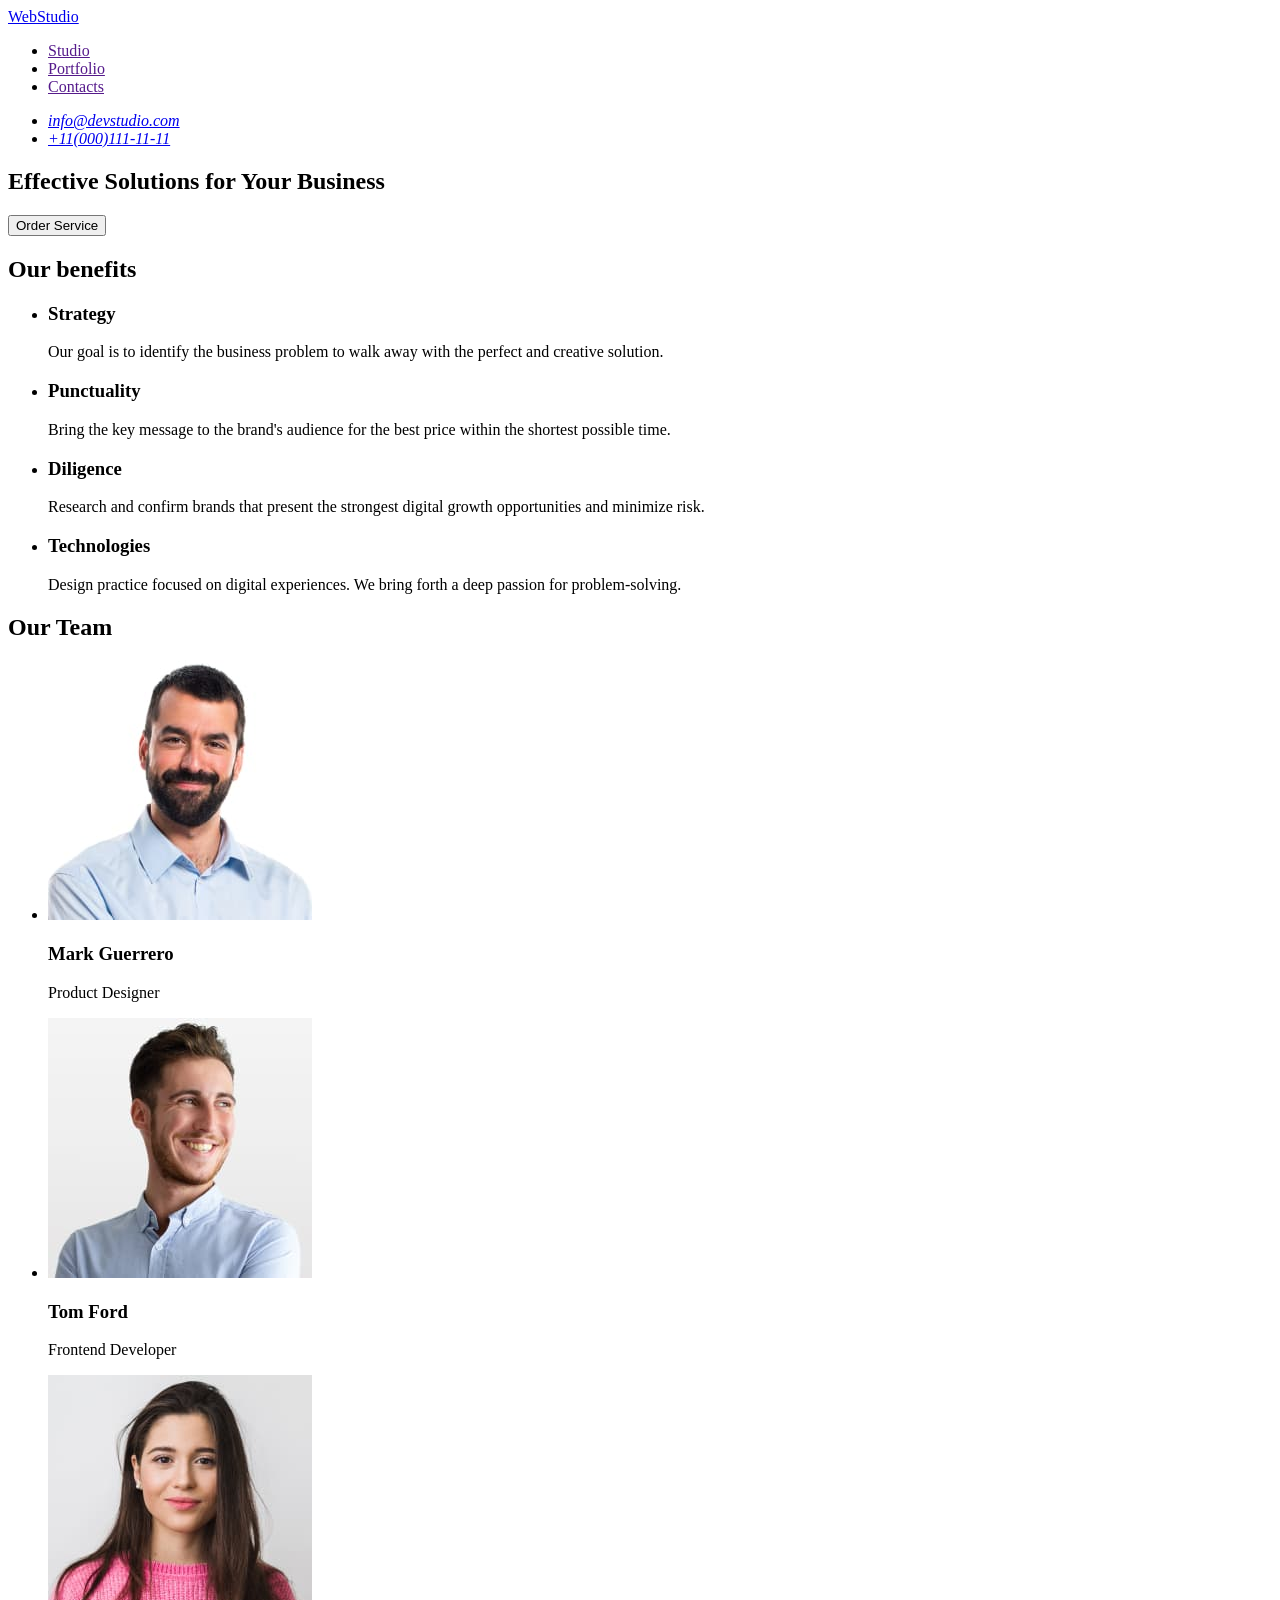
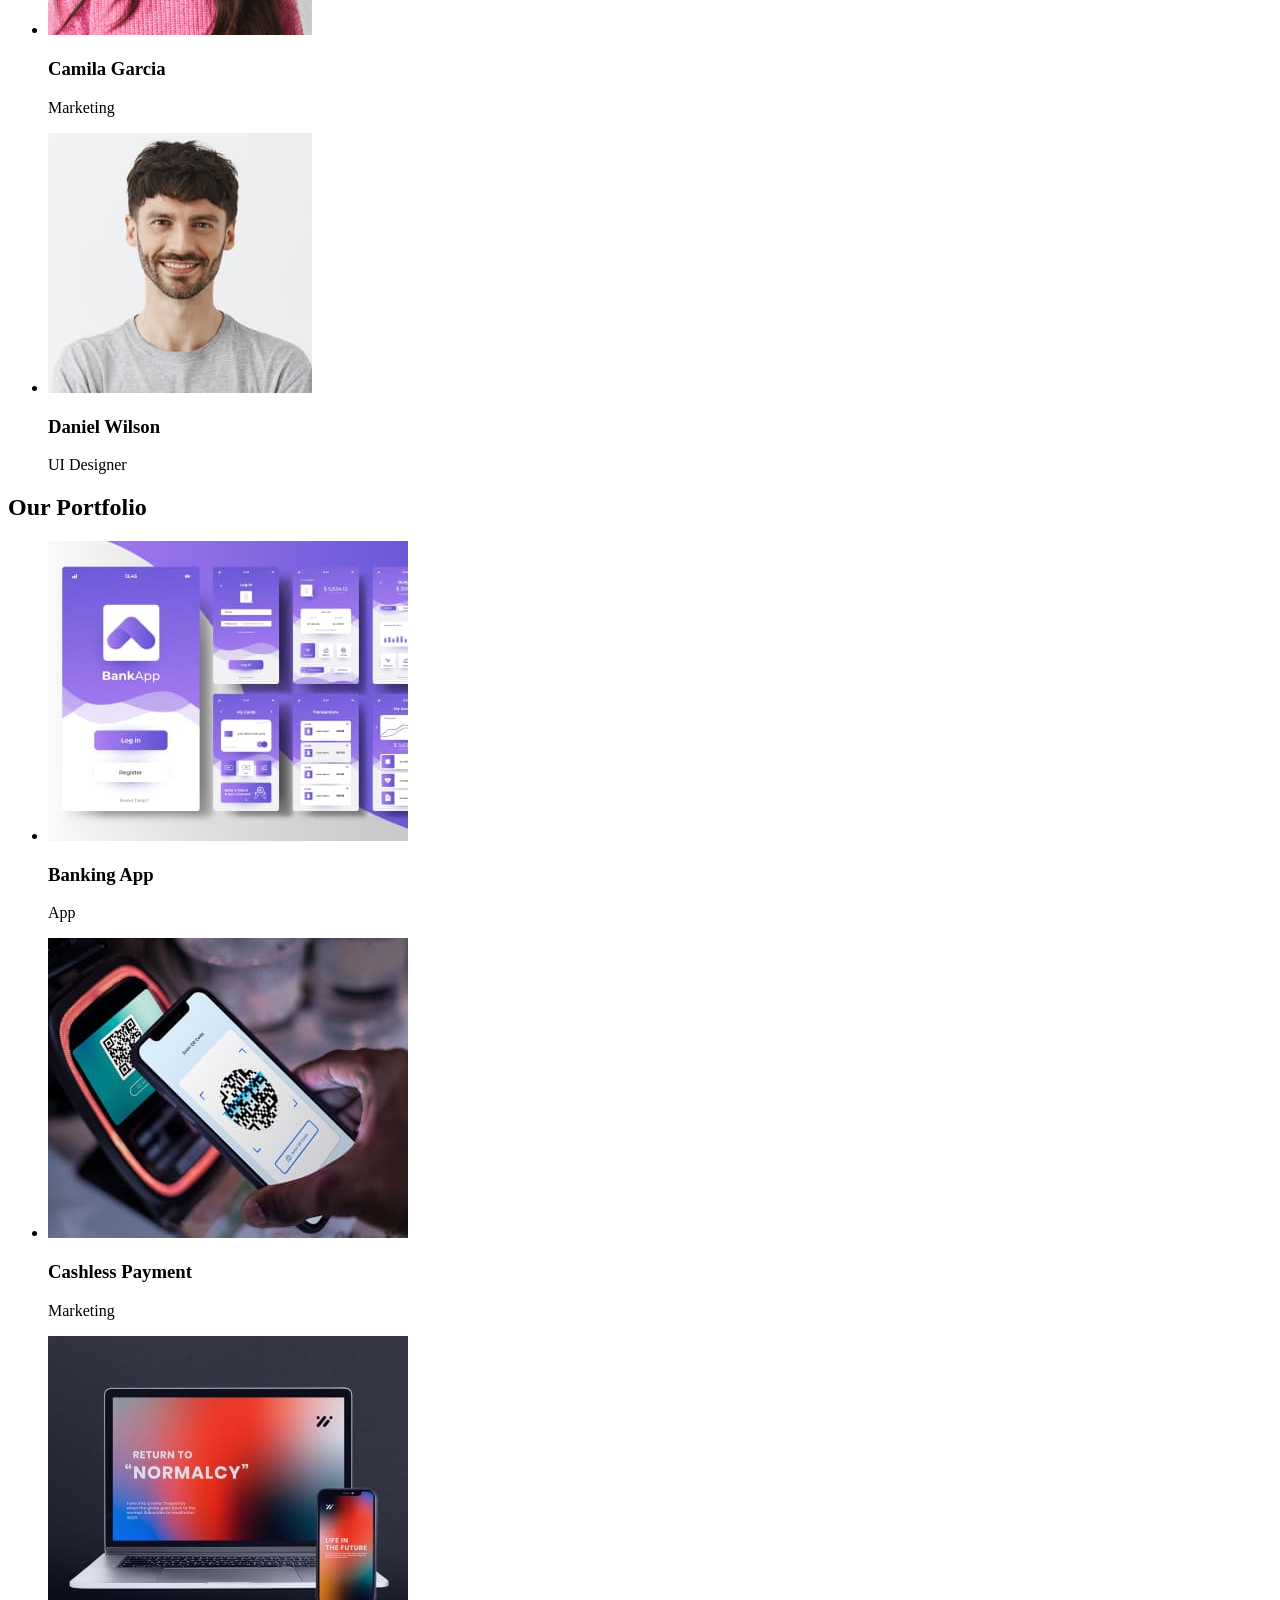
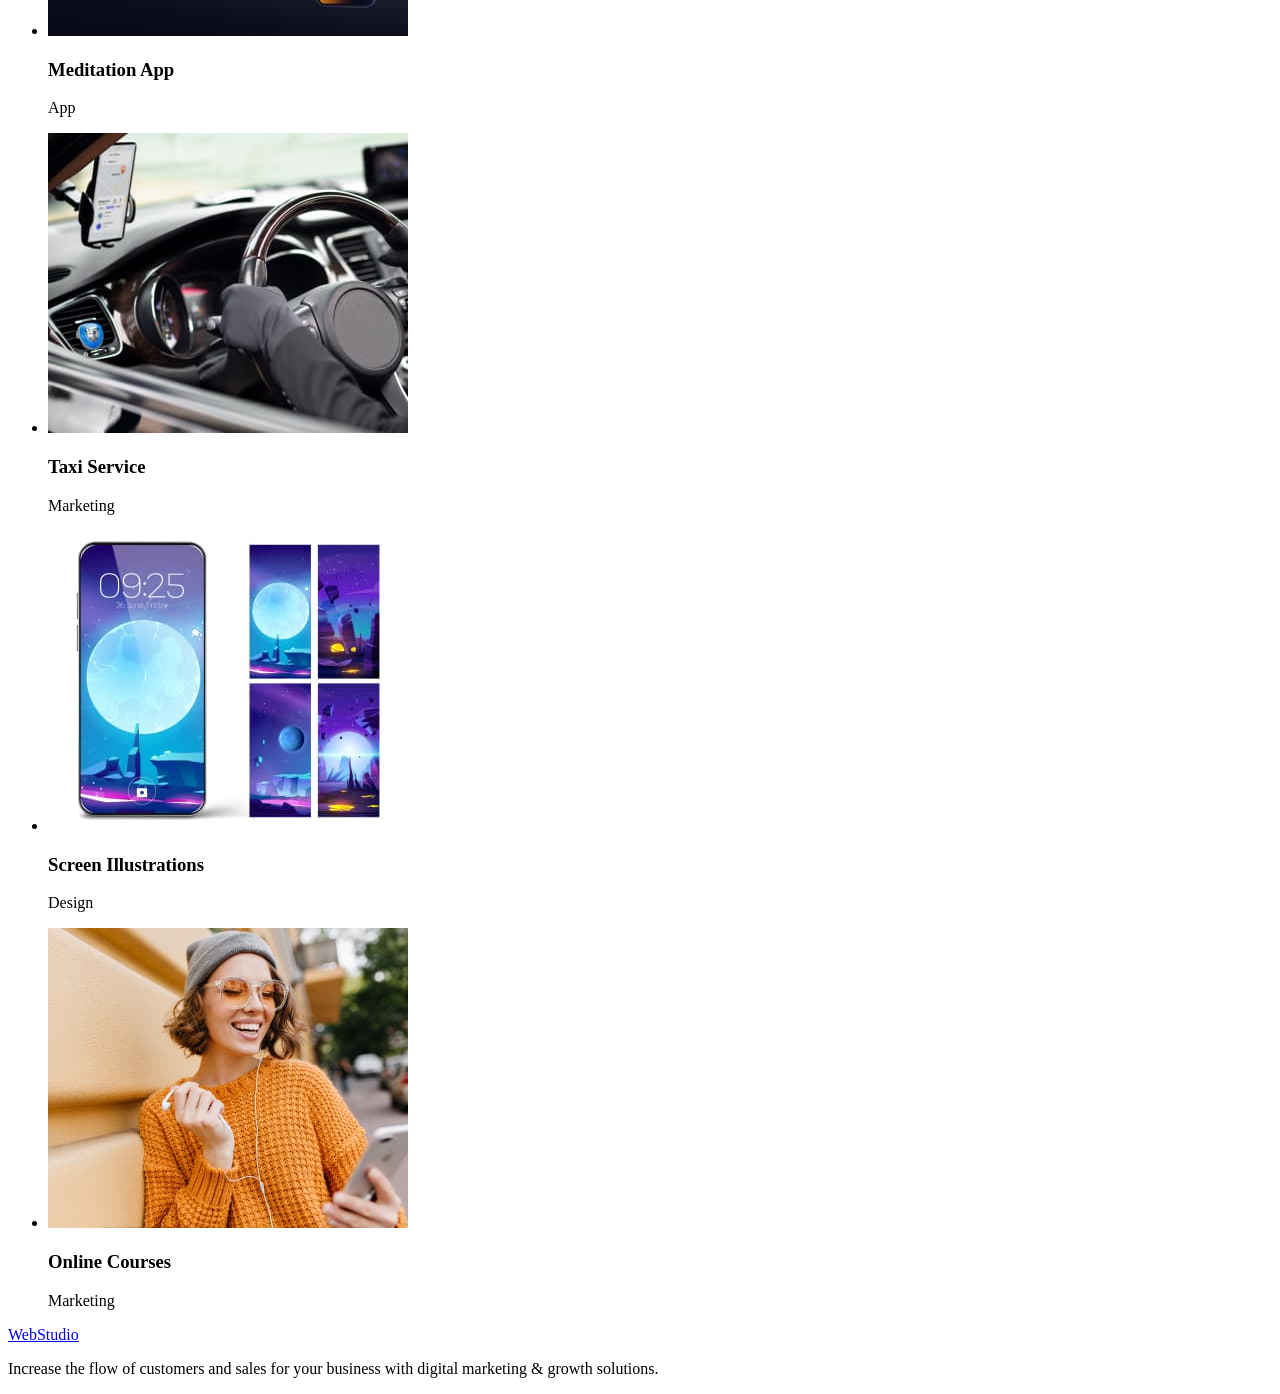
==== index.html @ 1bdb4cd5 "potfolio-hw2" ====
<!DOCTYPE html>
<html lang="en">
<head>
    <meta charset="UTF-8">
    <meta http-equiv="X-UA-Compatible" content="IE=edge">
    <meta name="viewport" content="width=device-width, initial-scale=1.0">
    <title>Web Studio</title>
</head>

<body>
    <header>
       <nav>
        <a href="./index.html">WebStudio</a>
        <ul>
            <li>
                <a href="">Studio</a>
            </li>
            <li>
                <a href="">Portfolio</a>
            </li>
            <li>
                <a href="">Contacts</a>
            </li>
        </ul>
       </nav>
       <address>
       <ul>
        <li>
           <a href="mailto:info@devstudio.com">info@devstudio.com</a> 
        </li>
        <li>
            <a href="tel:+110001111111">+11(000)111-11-11</a>
        </li>
       </ul>
       </address>
    </header>
    <main>
        <!--================hero section============== -->
        <section>
           <h1>Effective Solutions for Your Business</h1>
           <button type="button">Order Service</button>
        </section>
        <!-- ================benefits================= -->
        <section>
            <h2>Our benefits</h2>
            <ul>
                <li>
                    <h3>Strategy</h3>
                    <p>Our goal is to identify the business problem to walk away with the perfect and creative solution.</p>
                </li>
                <li>
                    <h3>Punctuality</h3>
                    <p>Bring the key message to the brand's audience for the best price within the shortest possible time.</p>
                </li>
                <li>
                    <h3>Diligence</h3>
                    <p>Research and confirm brands that present the strongest digital growth opportunities and minimize risk.</p>
                </li>
                <li>
                    <h3>Technologies</h3>
                    <p>Design practice focused on digital experiences. We bring forth a deep passion for problem-solving.</p>
                </li>
            </ul>
        </section>
            <!-- ==============Our team============= -->
        <section>
            <h2>Our Team</h2>
            <ul>
                <li>
                    <img src="./images/our-team/img1.jpg" 
                         alt="Mark Guerrero avatar" 
                         width="264" 
                         height="260">
                    <h3>Mark Guerrero</h3>
                    <p>Product Designer</p>
                </li>
                <li>
                    <img src="./images/our-team/img2.jpg" 
                         alt="Tom Ford avatar" 
                         width="264" 
                         height="260">
                    <h3>Tom Ford</h3>
                    <p>Frontend Developer</p>
                </li>
                <li>
                    <img src="./images/our-team/img3.jpg" 
                         alt="Camila Garcia avatar" 
                         width="264" 
                         height="260">
                    <h3>Camila Garcia</h3>
                    <p>Marketing</p>
                </li>
                <li>
                    <img src="./images/our-team/img4.jpg" 
                         alt="Daniel Wilson avatar" 
                         width="264" 
                         height="260">
                    <h3>Daniel Wilson</h3>
                    <p>UI Designer</p>
                </li>
            </ul>
        </section>
        <!-- =============Portfolio=============== -->
        <section>
            <h2>Our Portfolio</h2>
            <ul>
                <li>
                    <img src="./images/portfolio/img1.1.jpg" alt="">
                    <h3>Banking App</h3>
                    <p>App</p>
                </li>
                <li>
                    <img src="./images/portfolio/img1.2.jpg" alt="">
                    <h3>Cashless Payment</h3>
                    <p>Marketing</p>
                </li>
                <li>
                    <img src="./images/portfolio/img1.3.jpg" alt="">
                    <h3>Meditation App</h3>
                    <p>App</p>
                </li>
                <li>
                    <img src="./images/portfolio/img1.4.jpg" alt="">
                    <h3>Taxi Service</h3>
                    <p>Marketing</p>
                </li>
                <li>
                    <img src="./images/portfolio/img1.5.jpg" alt="">
                    <h3>Screen Illustrations</h3>
                    <p>Design</p>
                </li>
                <li>
                    <img src="./images/portfolio/img1.6.jpg" alt="">
                    <h3>Online Courses</h3>
                    <p>Marketing</p>
                </li>
            </ul>
        </section>
    </main>
    <footer>
        <a href="./index.html">WebStudio</a>
        <p>Increase the flow of customers and sales for your business with digital marketing & growth solutions.</p>
    </footer>
</body>
</html>
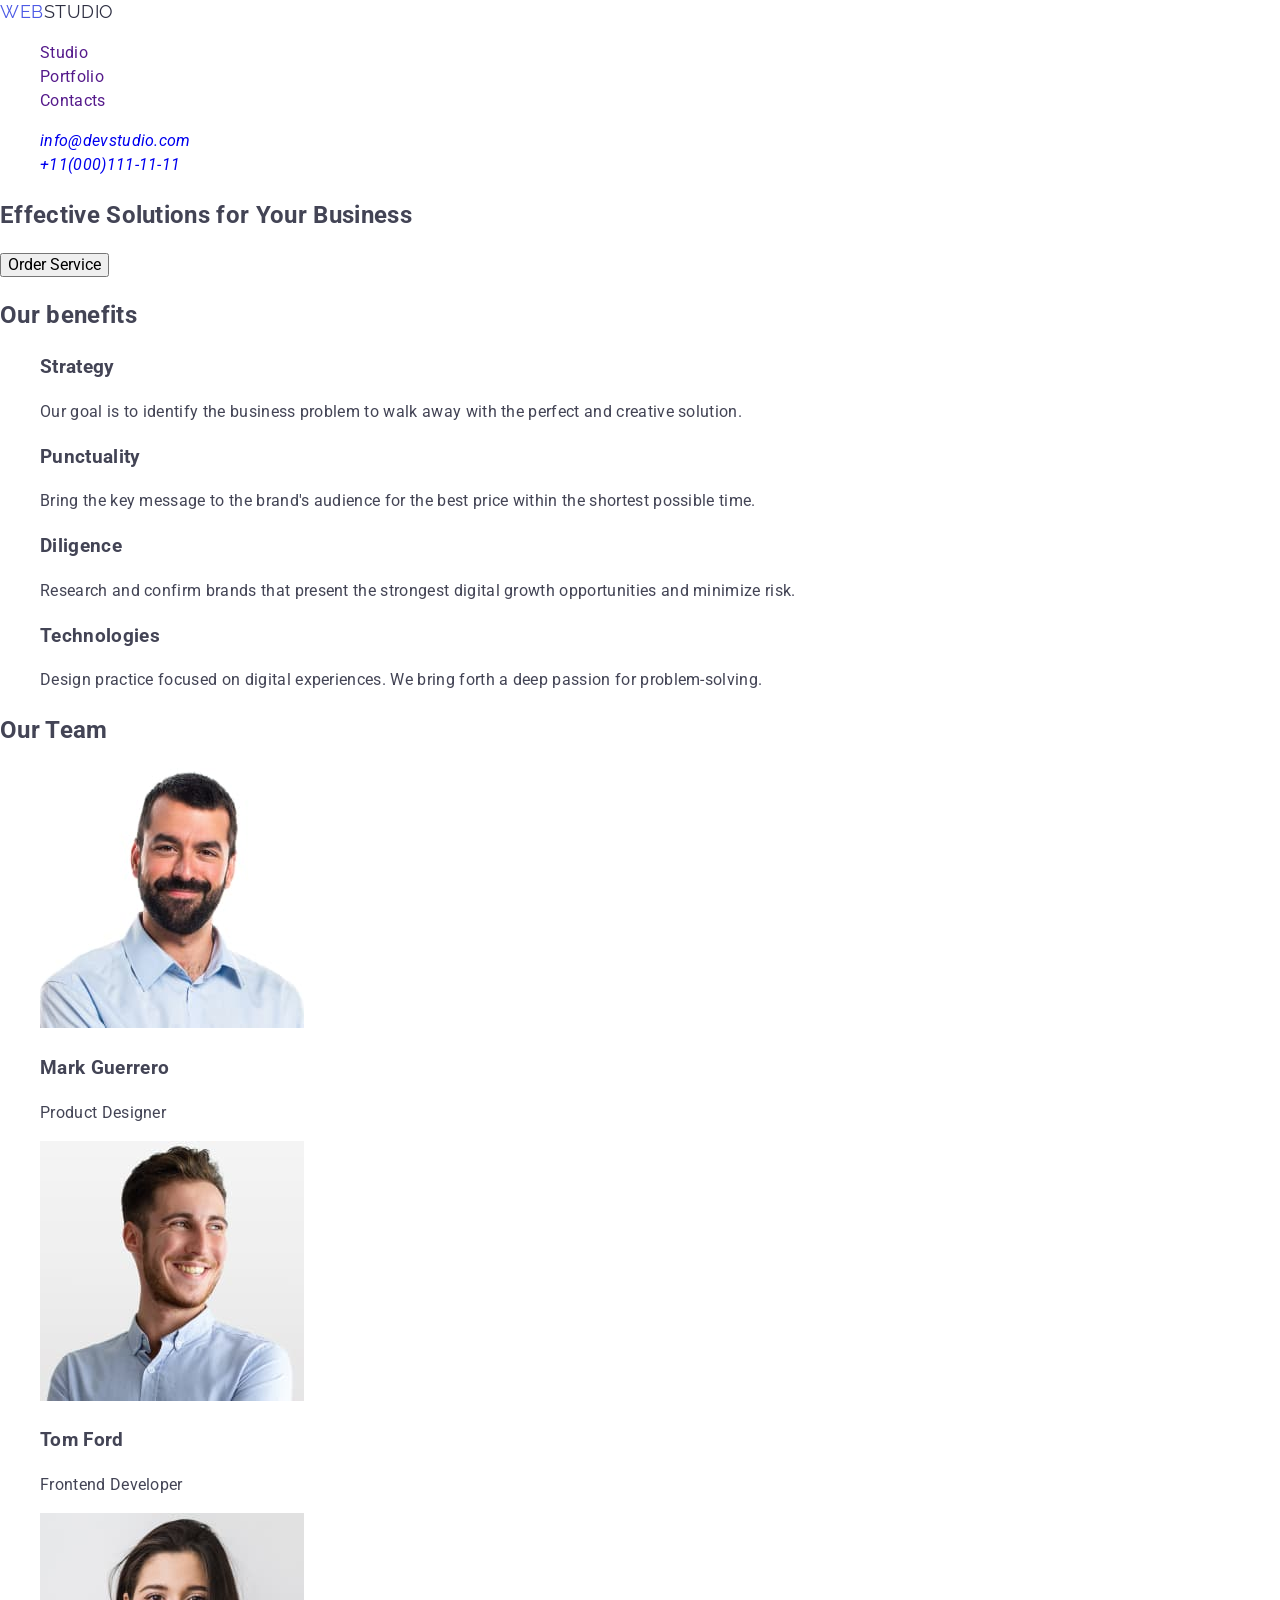
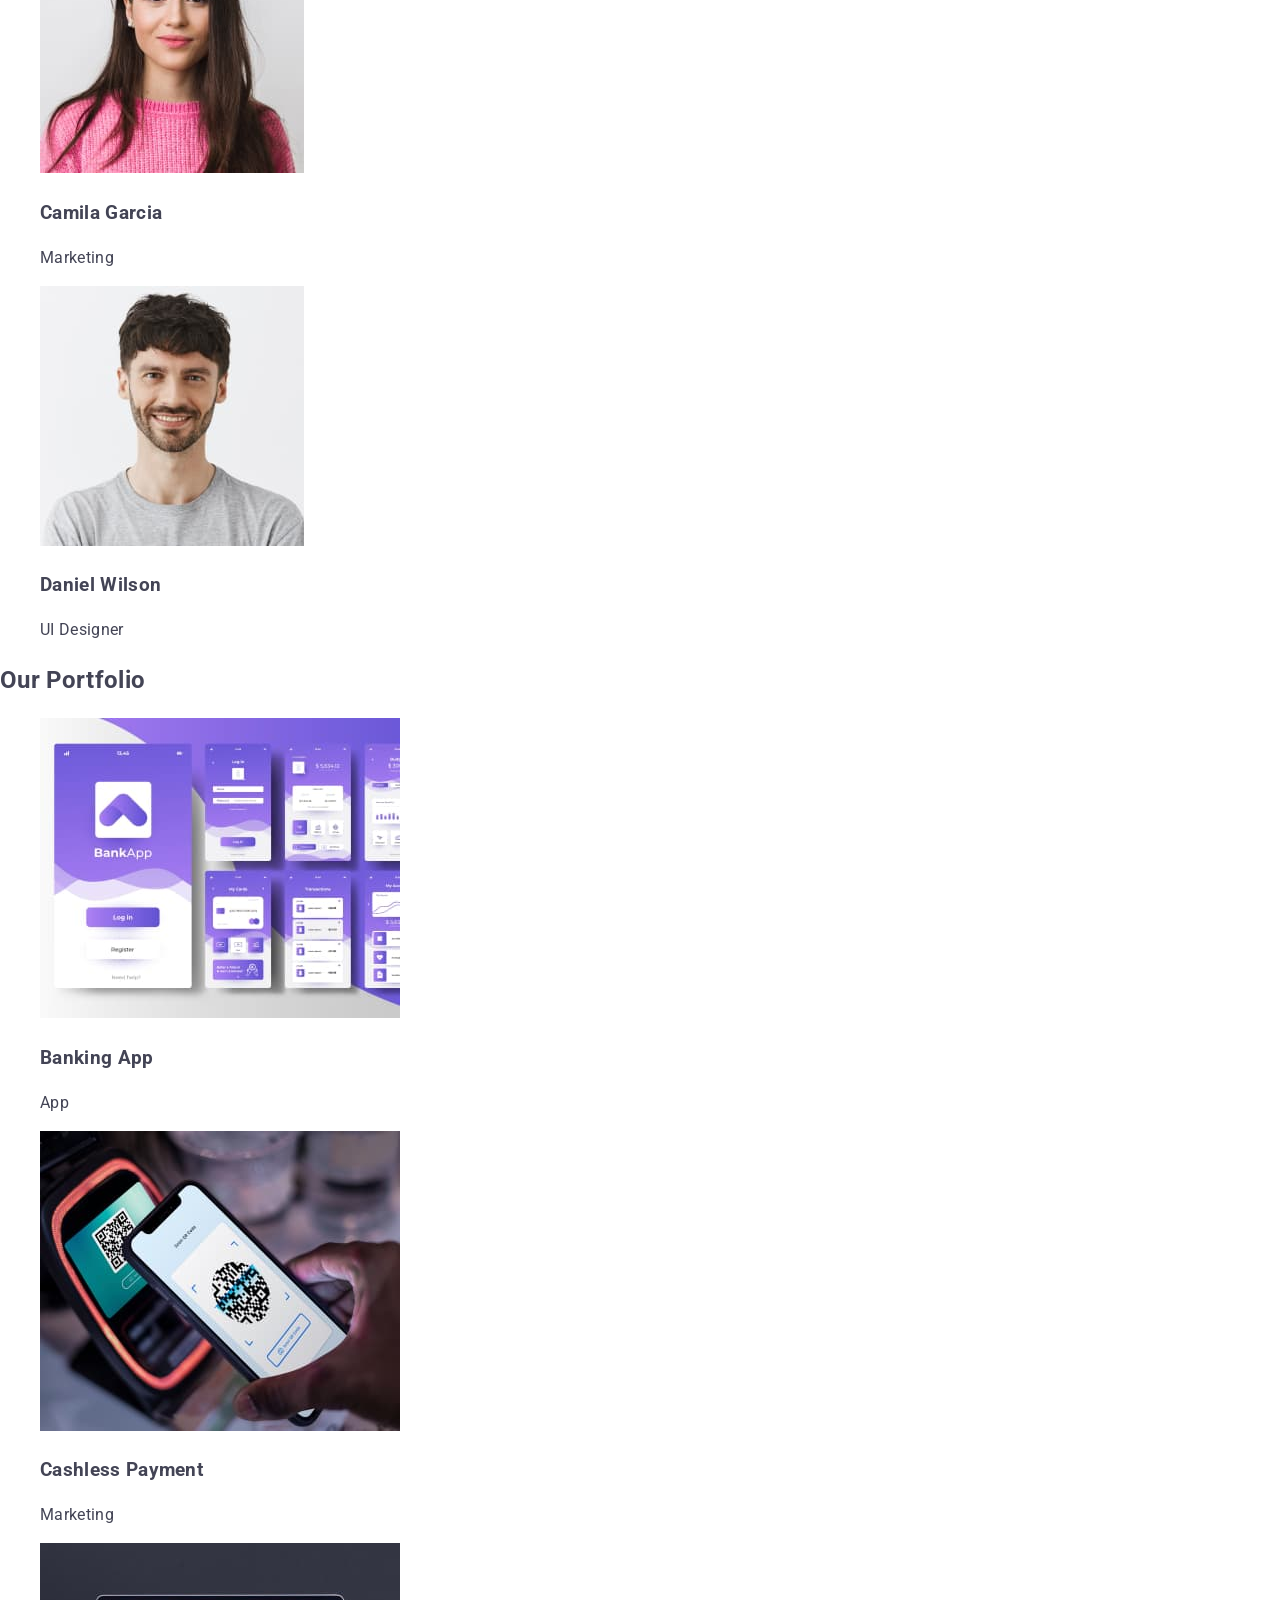
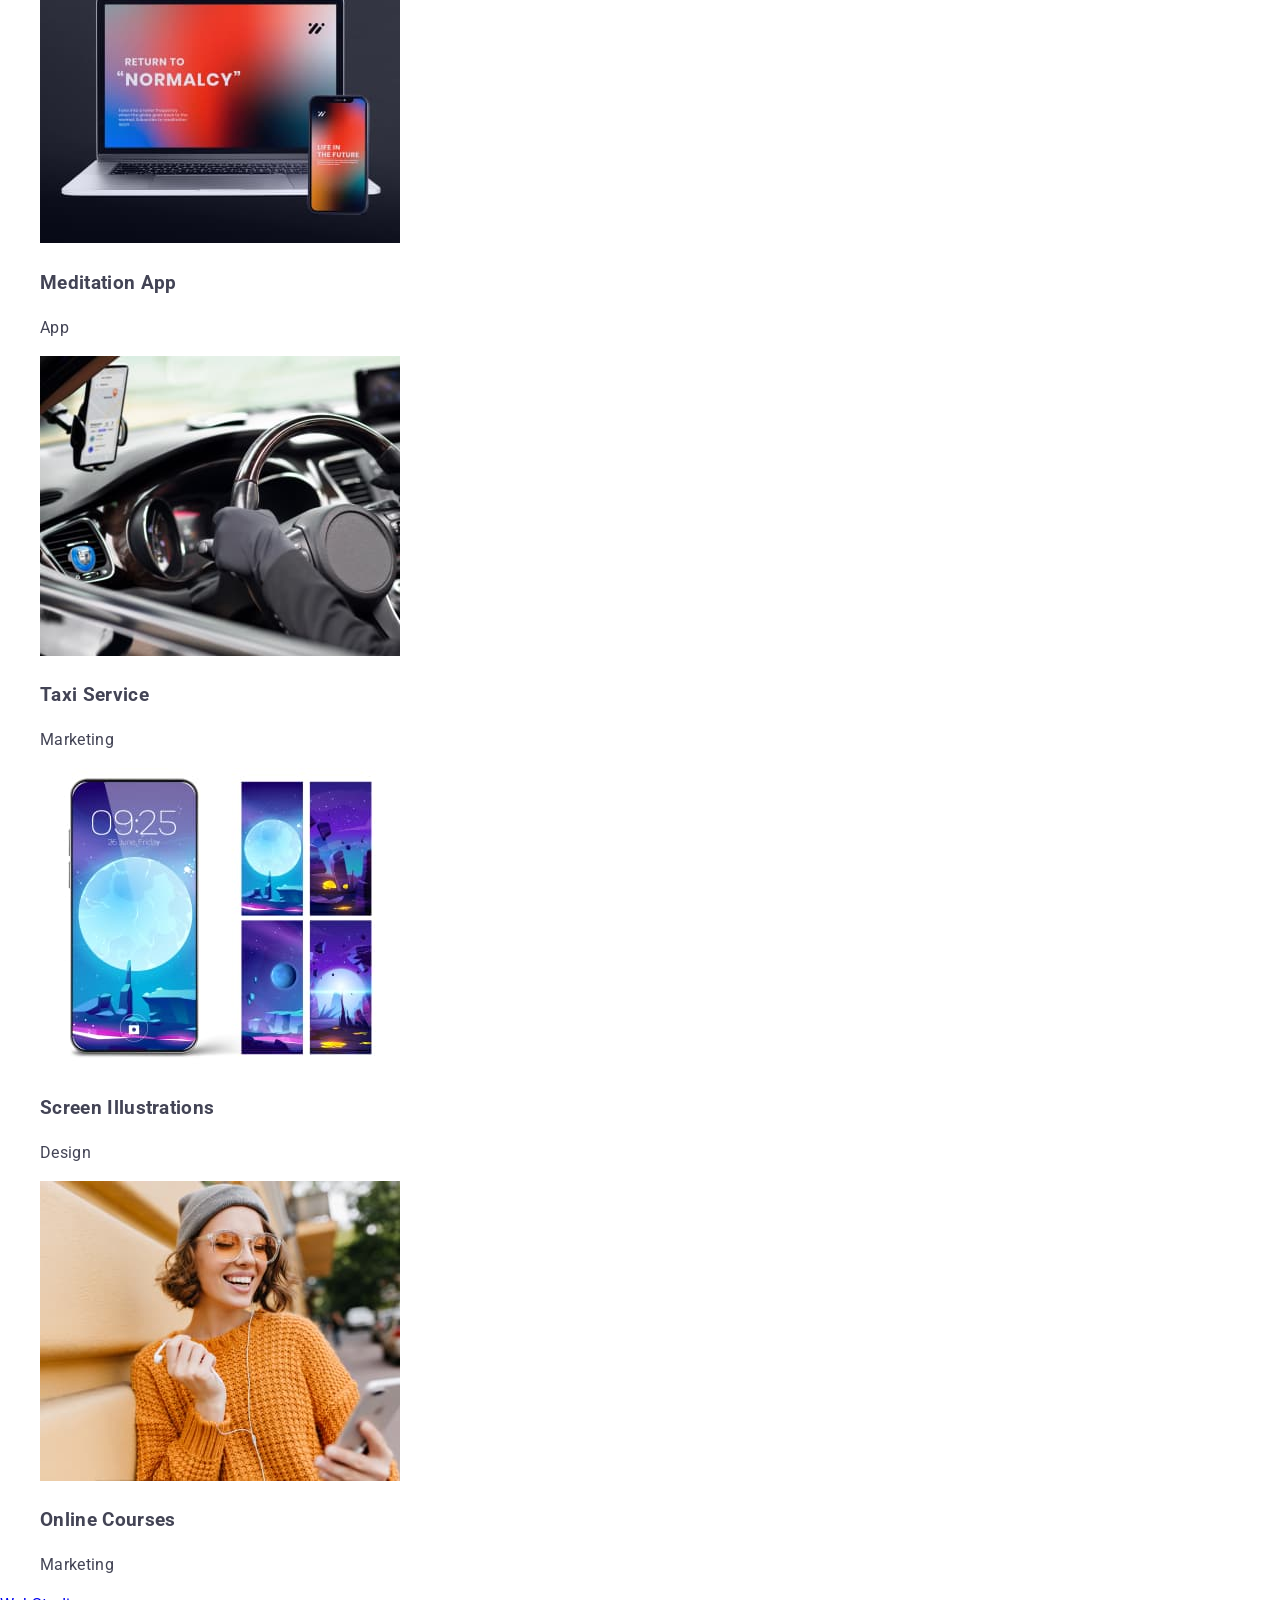
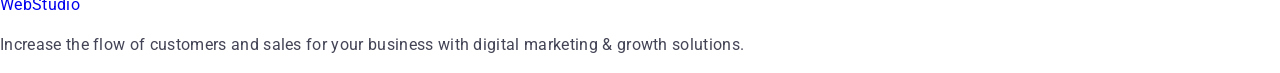
==== commit d2bfad77: "hw2" ====
--- a/index.html
+++ b/index.html
@@ -5,21 +5,27 @@
     <meta http-equiv="X-UA-Compatible" content="IE=edge">
     <meta name="viewport" content="width=device-width, initial-scale=1.0">
     <title>Web Studio</title>
+    <link rel="preconnect" href="https://fonts.googleapis.com">
+    <link rel="preconnect" href="https://fonts.gstatic.com" crossorigin>
+    <link href="https://fonts.googleapis.com/css2?family=Raleway:wght@700&family=Roboto:wght@400;500;700&display=swap"
+        rel="stylesheet">
+    <link rel="stylesheet" href="https://cdnjs.cloudflare.com/ajax/libs/modern-normalize/2.0.0/modern-normalize.min.css">
+    <link rel="stylesheet" href="./css/styles.css" />
 </head>
 
 <body>
-    <header>
-       <nav>
-        <a href="./index.html">WebStudio</a>
-        <ul>
-            <li>
-                <a href="">Studio</a>
+    <header class="page-header">
+       <nav class="page-nav">
+        <a class="logo" href="./index.html"><span class="accent-logo">WEB</span>STUDIO</a>
+        <ul class="menu">
+            <li class="menu-item">
+                <a class="menu-link" href="">Studio</a>
             </li>
-            <li>
-                <a href="">Portfolio</a>
+            <li class="menu-item">
+                <a class="menu-link" href="">Portfolio</a>
             </li>
-            <li>
-                <a href="">Contacts</a>
+            <li class="menu-item">
+                <a class="menu-link" href="">Contacts</a>
             </li>
         </ul>
        </nav>
--- a/css/styles.css
+++ b/css/styles.css
@@ -0,0 +1,45 @@
+/* основний колір тексту #2E2F42 */
+/* другорядний колір #434455 */
+/* білий  #FFFFFF */
+/* білий, текст #E7E9FC  */
+/* акцент #4D5AE5 */
+
+:root {
+    --primary-text-color: #434455;
+    --title-text-color: #2E2F42;
+    --accent-color: #4D5AE5;
+    --white-color: #ffffff;
+    --white-text-color: #E7E9FC;
+    --button-bg-color: #F4F4FD;
+}
+
+body {
+    color: var(--primary-text-color);
+
+    font-family: Roboto, sans-serif;
+    letter-spacing: 0.02em;
+    font-size: 16px;
+    line-height: 1.5;
+    font-weight: 400;
+}
+
+ul { list-style: none;}
+a{ text-decoration: none;}
+button{ cursor: pointer;}
+
+/*logo*/
+.logo {
+    color: var(--title-text-color);
+
+    font-family: Raleway;
+    letter-spacing: 0.03em;
+    font-size: 18px;
+    line-height: 1.33;
+    text-decoration: none;
+}
+
+.accent-logo {
+    color: var(--accent-color);
+    font-family: Raleway;
+}
+
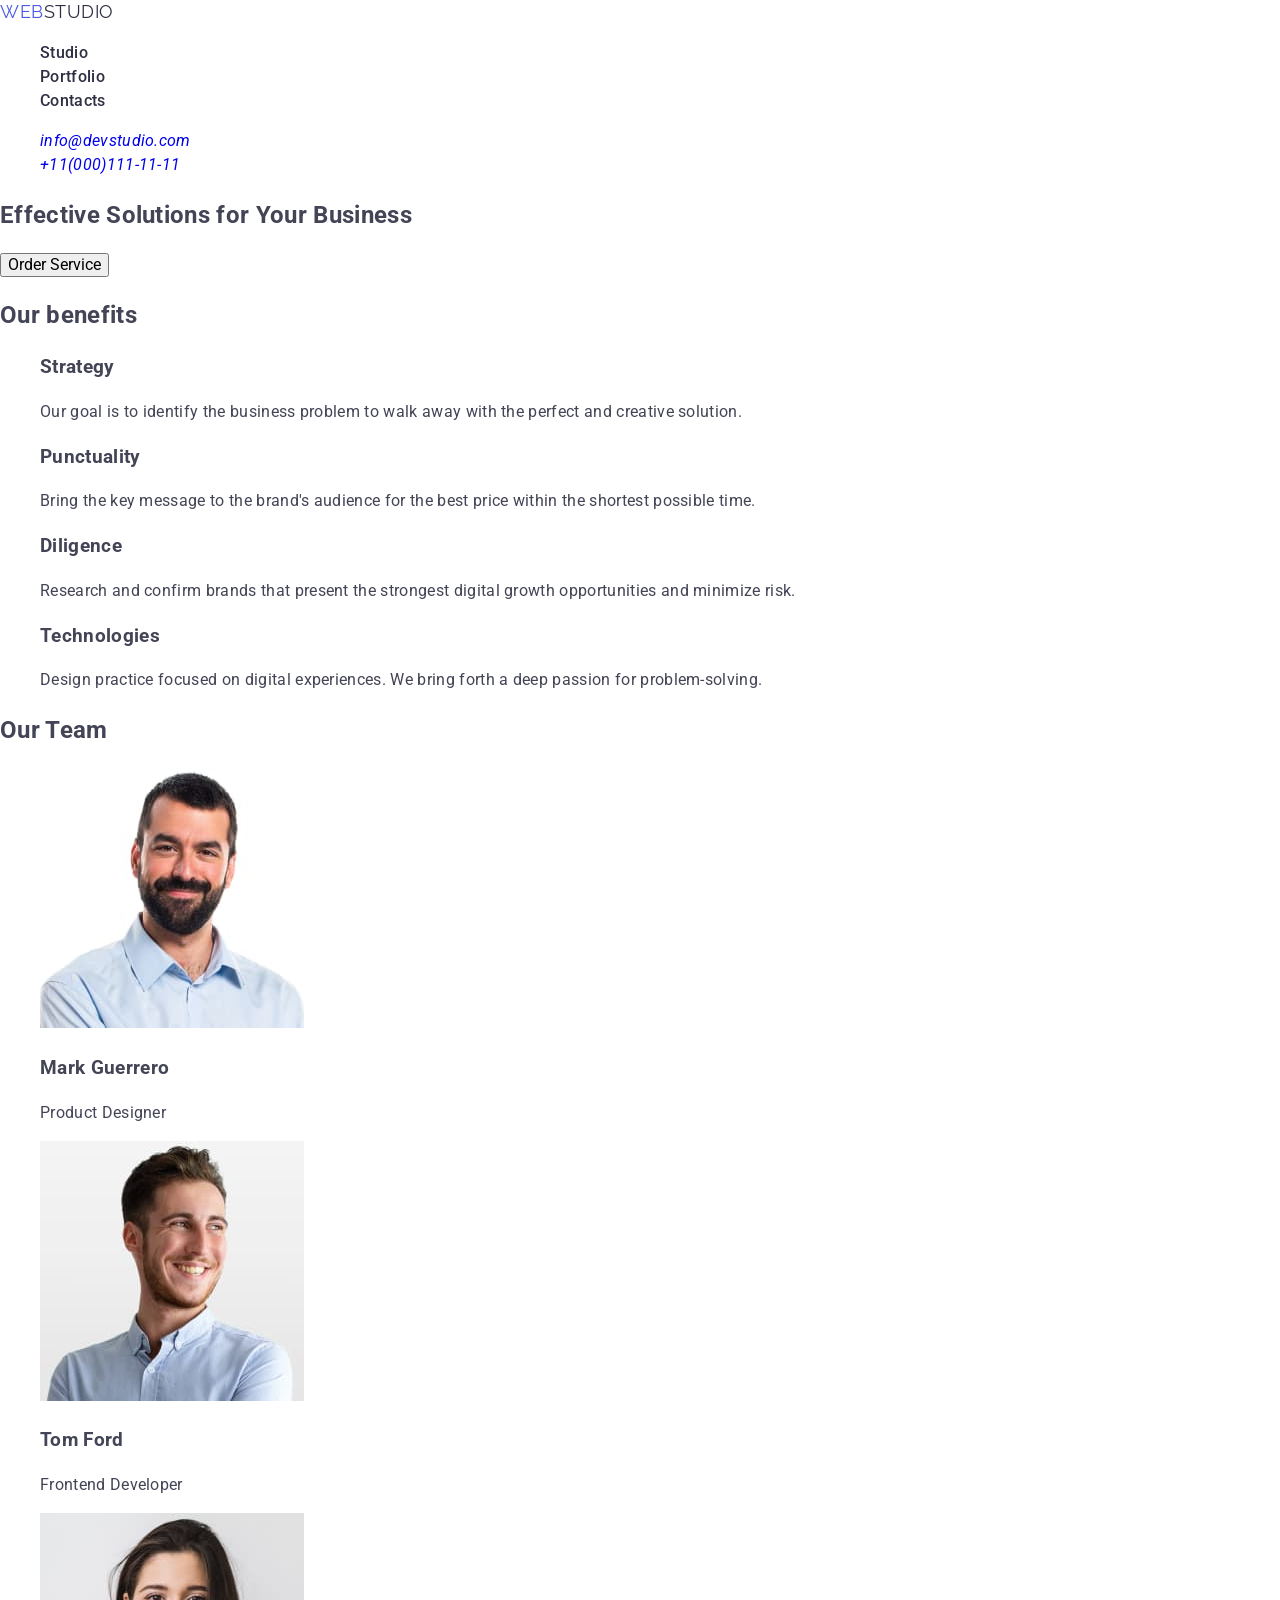
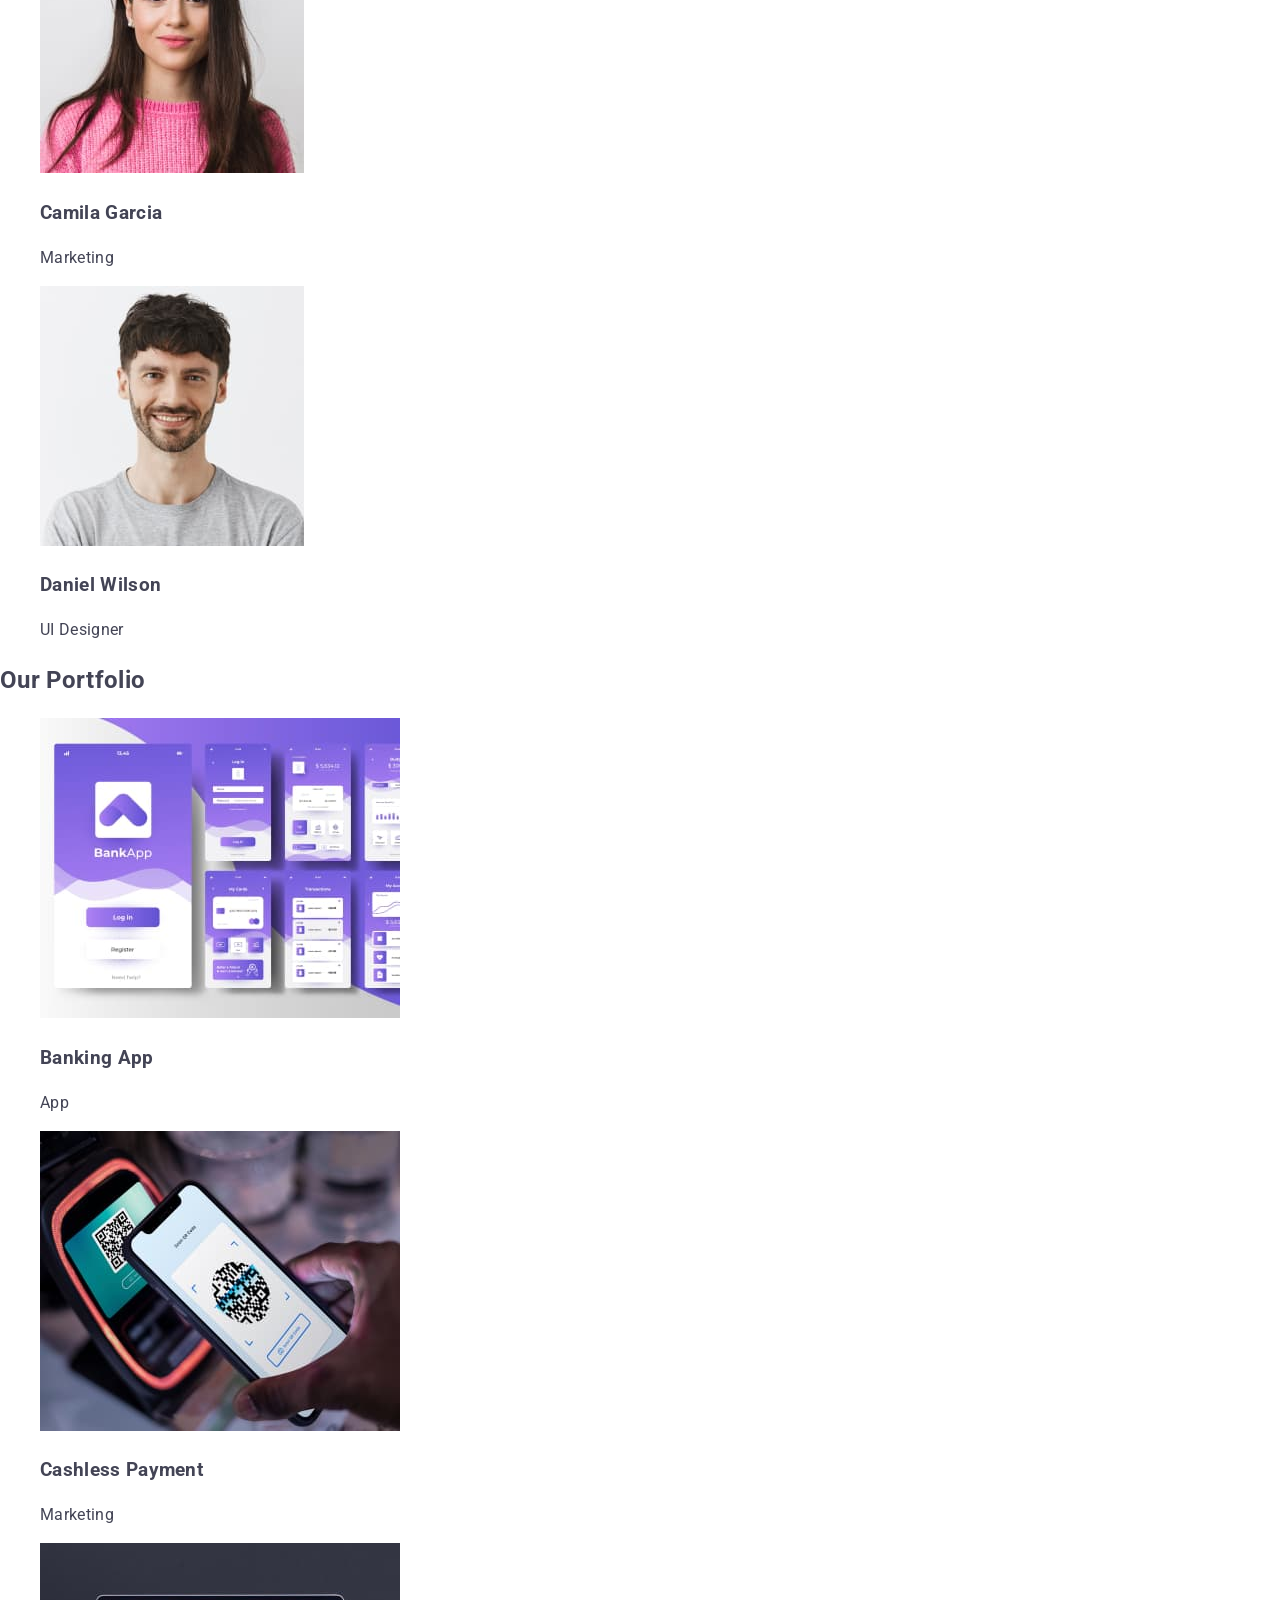
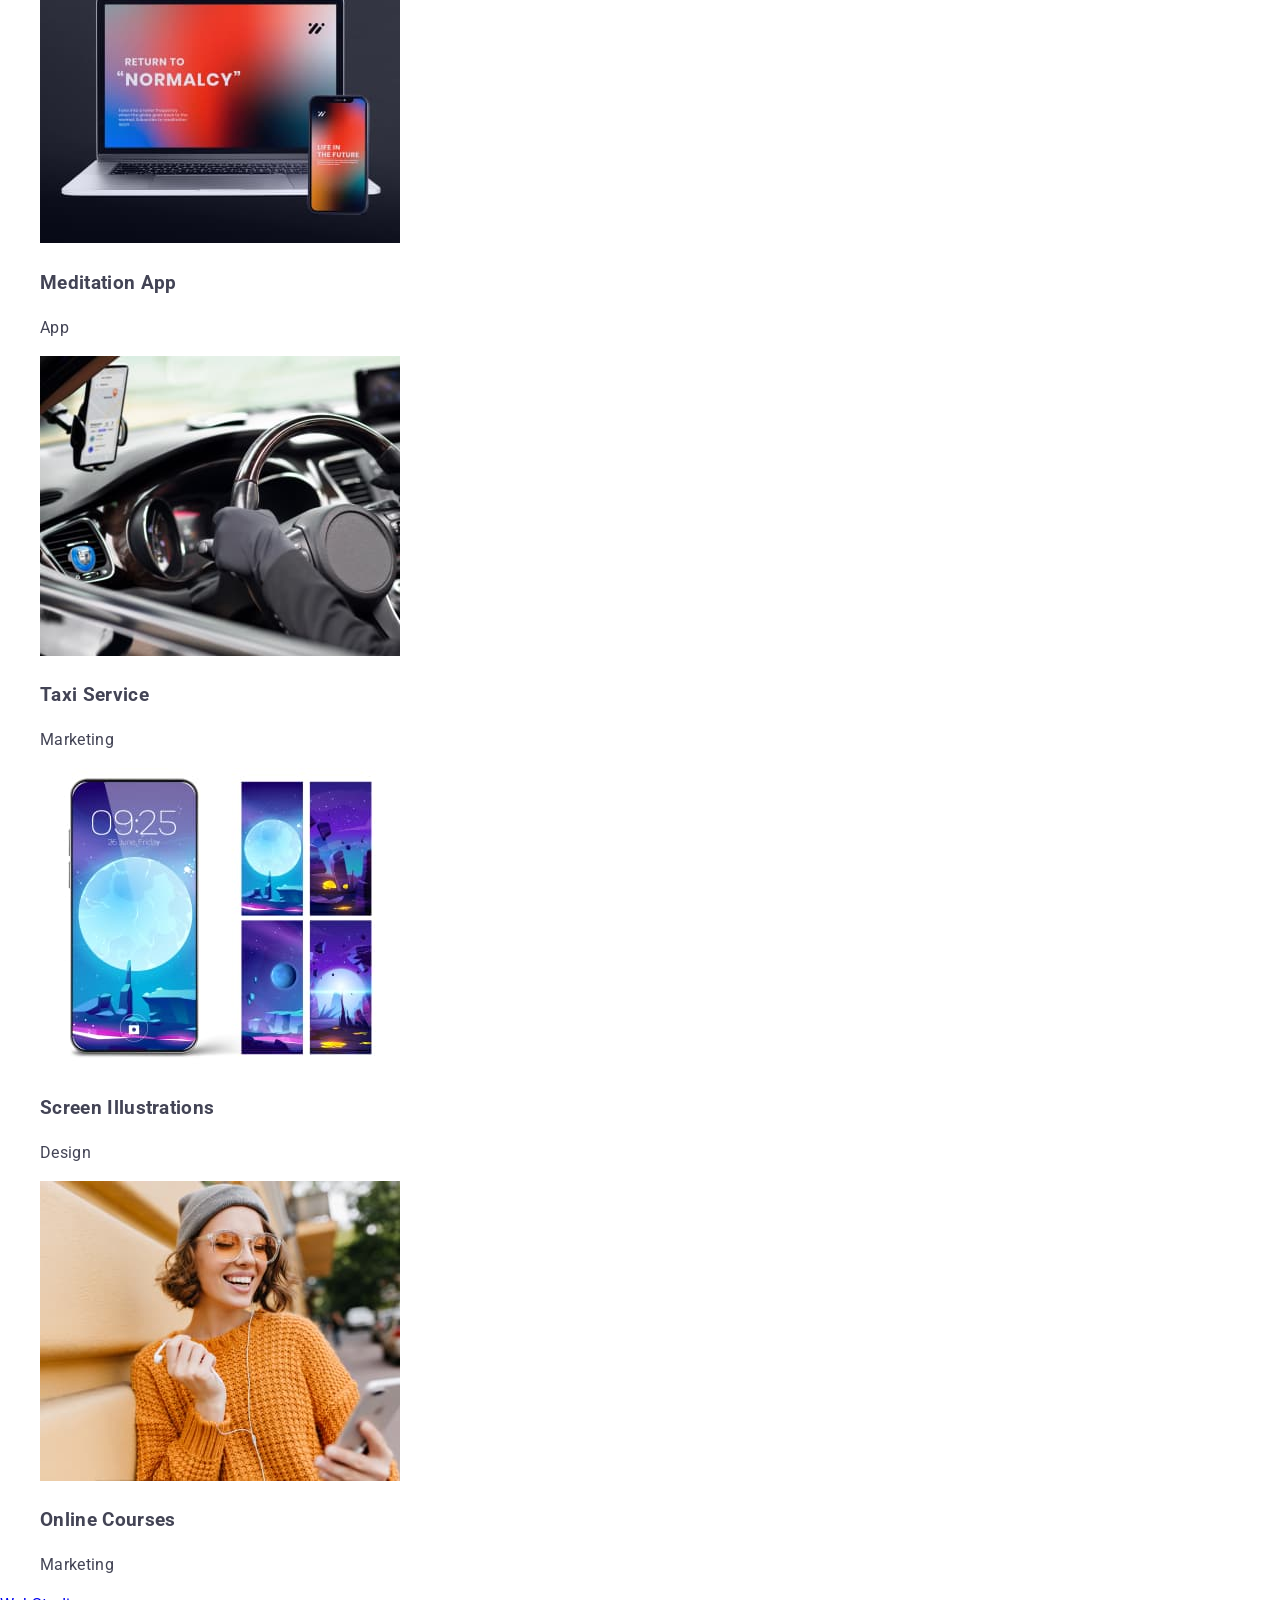
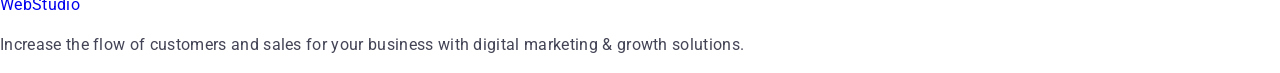
==== commit b23d4198: "hw2.1" ====
--- a/index.html
+++ b/index.html
@@ -16,7 +16,8 @@
 <body>
     <header class="page-header">
        <nav class="page-nav">
-        <a class="logo" href="./index.html"><span class="accent-logo">WEB</span>STUDIO</a>
+        <a class="logo" href="./index.html">
+            <span class="accent-logo">WEB</span>STUDIO</a>
         <ul class="menu">
             <li class="menu-item">
                 <a class="menu-link" href="">Studio</a>
--- a/css/styles.css
+++ b/css/styles.css
@@ -29,17 +29,31 @@
 
 /*logo*/
 .logo {
-    color: var(--title-text-color);
-
     font-family: Raleway;
     letter-spacing: 0.03em;
     font-size: 18px;
     line-height: 1.33;
     text-decoration: none;
+    color: var(--title-text-color);
 }
 
 .accent-logo {
+    font-family: Raleway;
     color: var(--accent-color);
-    font-family: Raleway;
 }
 
+.menu-link{
+    font-family: "Roboto", sans-serif;
+    font-weight: 500;
+    font-size: 16px;
+    line-height: 1.5;
+    letter-spacing: 0.02em;
+    color: var(--title-text-color);
+}
+
+.menu-link:hover,
+.menu-link:focus{
+    color: var(--accent-color);
+}
+
+ 
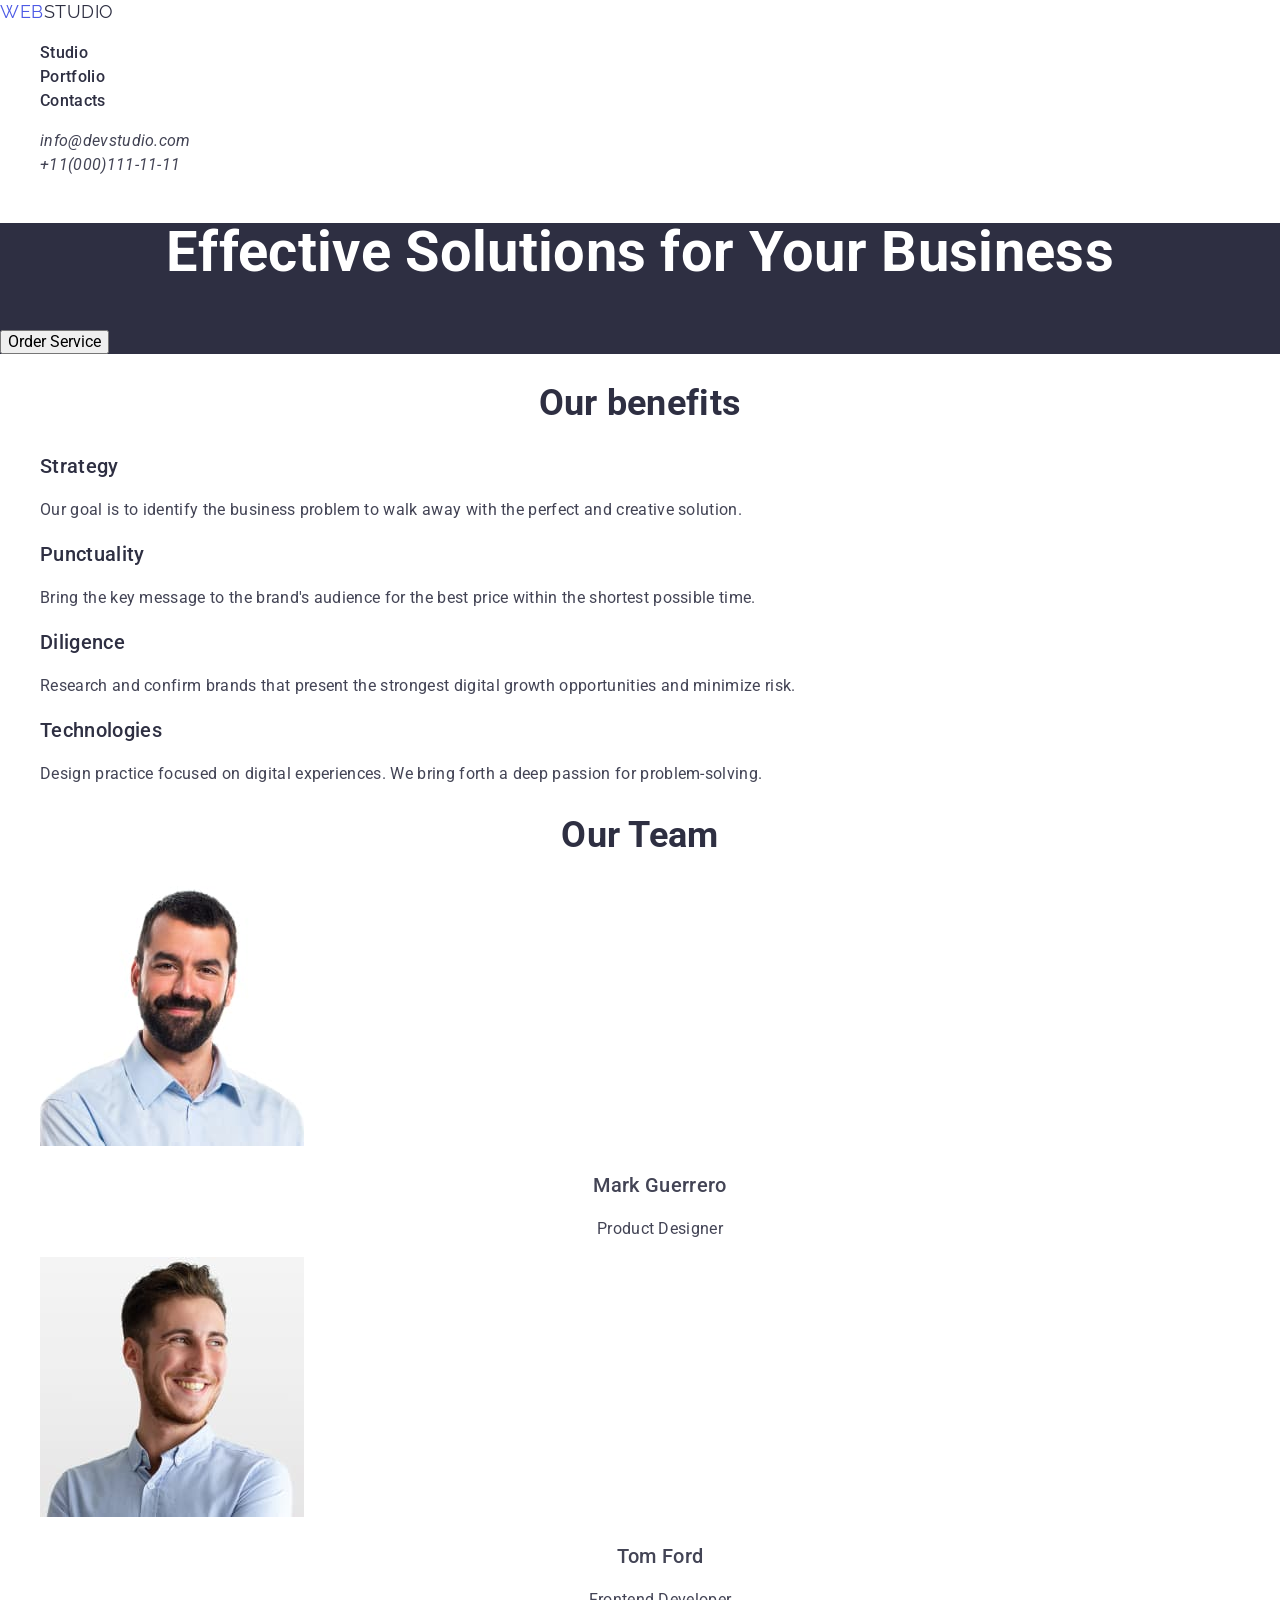
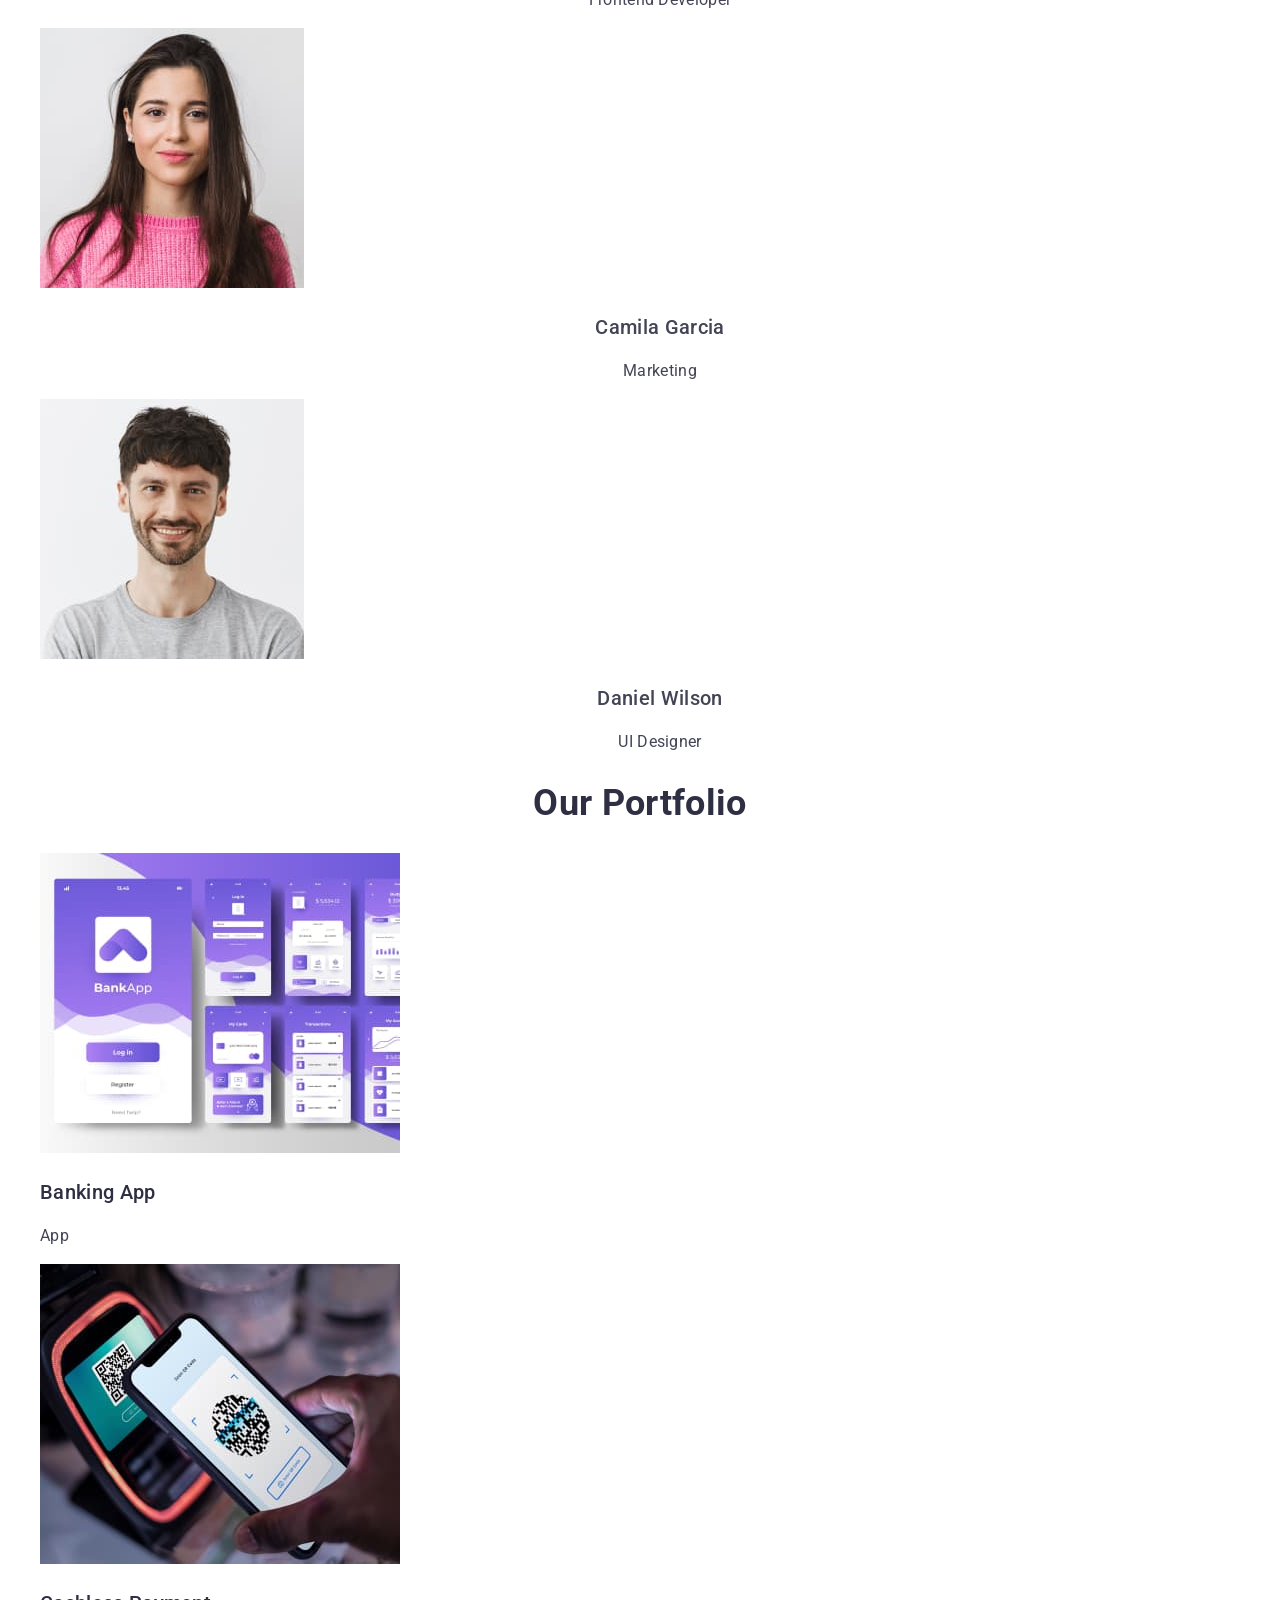
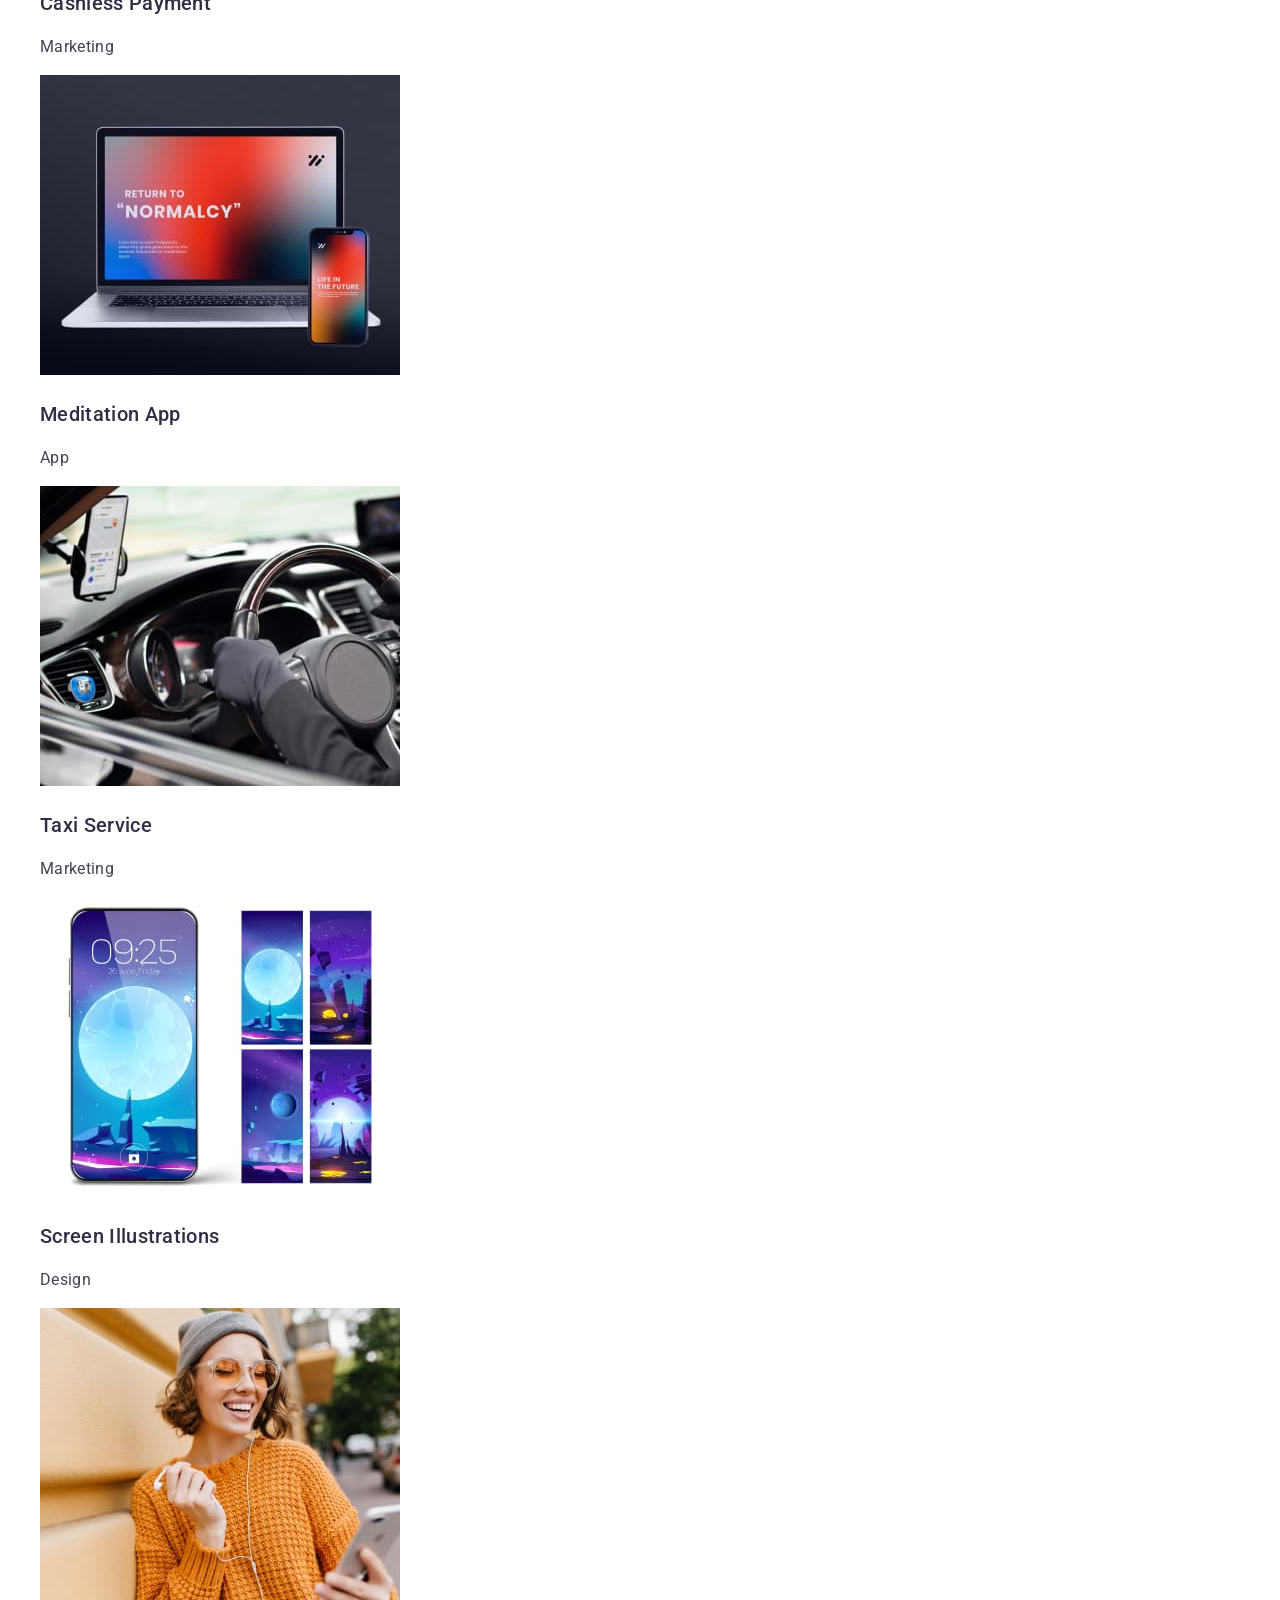
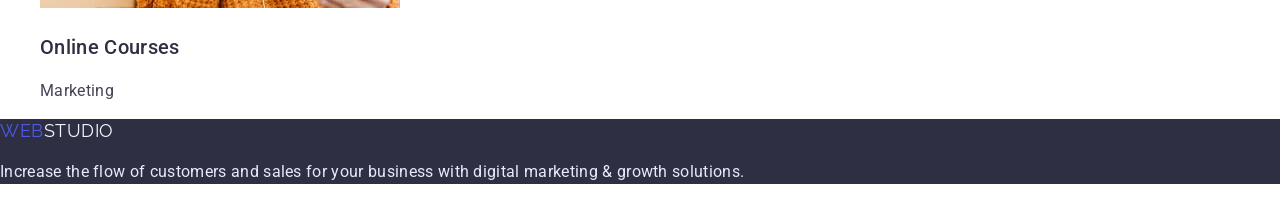
==== commit 6adff15d: "hw2.2 update html update css" ====
--- a/index.html
+++ b/index.html
@@ -31,122 +31,124 @@
         </ul>
        </nav>
        <address>
-       <ul>
+       <ul class="contacts">
         <li>
-           <a href="mailto:info@devstudio.com">info@devstudio.com</a> 
+           <a href="mailto:info@devstudio.com" class="contacts-link">info@devstudio.com</a> 
         </li>
         <li>
-            <a href="tel:+110001111111">+11(000)111-11-11</a>
+            <a href="tel:+110001111111" class="contacts-link">+11(000)111-11-11</a>
         </li>
        </ul>
        </address>
     </header>
     <main>
         <!--================hero section============== -->
-        <section>
-           <h1>Effective Solutions for Your Business</h1>
-           <button type="button">Order Service</button>
+        <section class="hero">
+           <h1 class="hero-title">Effective Solutions for Your Business</h1>
+           <button type="button" class="hero-button">Order Service</button>
         </section>
         <!-- ================benefits================= -->
-        <section>
-            <h2>Our benefits</h2>
-            <ul>
+        <section class="section">
+            <h2 class="section-title">Our benefits</h2>
+            <ul class="benefits-list">
                 <li>
-                    <h3>Strategy</h3>
-                    <p>Our goal is to identify the business problem to walk away with the perfect and creative solution.</p>
+                    <h3 class="title">Strategy</h3>
+                    <p class="text">Our goal is to identify the business problem to walk away with the perfect and creative solution.</p>
                 </li>
                 <li>
-                    <h3>Punctuality</h3>
-                    <p>Bring the key message to the brand's audience for the best price within the shortest possible time.</p>
+                    <h3 class="title">Punctuality</h3>
+                    <p class="text">Bring the key message to the brand's audience for the best price within the shortest possible time.</p>
                 </li>
                 <li>
-                    <h3>Diligence</h3>
-                    <p>Research and confirm brands that present the strongest digital growth opportunities and minimize risk.</p>
+                    <h3 class="title">Diligence</h3>
+                    <p class="text">Research and confirm brands that present the strongest digital growth opportunities and minimize risk.</p>
                 </li>
                 <li>
-                    <h3>Technologies</h3>
-                    <p>Design practice focused on digital experiences. We bring forth a deep passion for problem-solving.</p>
+                    <h3 class="title">Technologies</h3>
+                    <p class="text">Design practice focused on digital experiences. We bring forth a deep passion for problem-solving.</p>
                 </li>
             </ul>
         </section>
             <!-- ==============Our team============= -->
-        <section>
-            <h2>Our Team</h2>
-            <ul>
+        <section class="section">
+            <h2 class="section-title">Our Team</h2>
+            <ul class="team-list">
                 <li>
                     <img src="./images/our-team/img1.jpg" 
                          alt="Mark Guerrero avatar" 
                          width="264" 
                          height="260">
-                    <h3>Mark Guerrero</h3>
-                    <p>Product Designer</p>
+                    <h3 class="title">Mark Guerrero</h3>
+                    <p class="text">Product Designer</p>
                 </li>
                 <li>
                     <img src="./images/our-team/img2.jpg" 
                          alt="Tom Ford avatar" 
                          width="264" 
                          height="260">
-                    <h3>Tom Ford</h3>
-                    <p>Frontend Developer</p>
+                    <h3 class="title">Tom Ford</h3>
+                    <p class="text">Frontend Developer</p>
                 </li>
                 <li>
                     <img src="./images/our-team/img3.jpg" 
                          alt="Camila Garcia avatar" 
                          width="264" 
                          height="260">
-                    <h3>Camila Garcia</h3>
-                    <p>Marketing</p>
+                    <h3 class="title">Camila Garcia</h3>
+                    <p class="text">Marketing</p>
                 </li>
                 <li>
                     <img src="./images/our-team/img4.jpg" 
                          alt="Daniel Wilson avatar" 
                          width="264" 
                          height="260">
-                    <h3>Daniel Wilson</h3>
-                    <p>UI Designer</p>
+                    <h3 class="title">Daniel Wilson</h3>
+                    <p class="text">UI Designer</p>
                 </li>
             </ul>
         </section>
         <!-- =============Portfolio=============== -->
-        <section>
-            <h2>Our Portfolio</h2>
-            <ul>
+        <section class="section">
+            <h2 class="section-title">Our Portfolio</h2>
+            <ul class="portfolio-list">
                 <li>
                     <img src="./images/portfolio/img1.1.jpg" alt="">
-                    <h3>Banking App</h3>
-                    <p>App</p>
+                    <h3 class="title">Banking App</h3>
+                    <p class="text">App</p>
                 </li>
                 <li>
                     <img src="./images/portfolio/img1.2.jpg" alt="">
-                    <h3>Cashless Payment</h3>
-                    <p>Marketing</p>
+                    <h3 class="title">Cashless Payment</h3>
+                    <p class="text">Marketing</p>
                 </li>
                 <li>
                     <img src="./images/portfolio/img1.3.jpg" alt="">
-                    <h3>Meditation App</h3>
-                    <p>App</p>
+                    <h3 class="title">Meditation App</h3>
+                    <p class="text">App</p>
                 </li>
                 <li>
                     <img src="./images/portfolio/img1.4.jpg" alt="">
-                    <h3>Taxi Service</h3>
-                    <p>Marketing</p>
+                    <h3 class="title">Taxi Service</h3>
+                    <p class="text">Marketing</p>
                 </li>
                 <li>
                     <img src="./images/portfolio/img1.5.jpg" alt="">
-                    <h3>Screen Illustrations</h3>
-                    <p>Design</p>
+                    <h3 class="title">Screen Illustrations</h3>
+                    <p class="text">Design</p>
                 </li>
                 <li>
                     <img src="./images/portfolio/img1.6.jpg" alt="">
-                    <h3>Online Courses</h3>
-                    <p>Marketing</p>
+                    <h3 class="title">Online Courses</h3>
+                    <p class="text">Marketing</p>
                 </li>
             </ul>
         </section>
     </main>
-    <footer>
-        <a href="./index.html">WebStudio</a>
-        <p>Increase the flow of customers and sales for your business with digital marketing & growth solutions.</p>
+    <footer class="footer">
+        <a href="./index.html" class="logo"><span class="accent-logo">WEB</span><span class="footer-logo">STUDIO</span></a>
+        <p class="footer-text">
+            Increase the flow of customers and sales for your business with digital marketing & growth solutions.
+        </p>
     </footer>
 </body>
 </html>
--- a/css/styles.css
+++ b/css/styles.css
@@ -56,4 +56,103 @@
     color: var(--accent-color);
 }
 
- + /*contacts*/
+ .contacts-link {
+     color: var(--primary-text-color);
+     text-decoration: none;
+ }
+
+ .contacts-link:hover,
+ .contacts-link:focus {
+     color: var(--accent-color);
+ }
+
+ /* hero*/
+ .hero {
+     background: var(--title-text-color);
+ }
+
+ .hero-title {
+     color: var(--white-color);
+
+     font-style: normal;
+     font-weight: 700;
+     font-size: 56px;
+     line-height: 1.07;
+     text-align: center;
+ }
+
+ .button-hero {
+     color: var(--white-color);
+
+     letter-spacing: 0.04em;
+     background: var(--accent-color);
+     box-shadow: 0px 4px 4px rgba(0, 0, 0, 0.15);
+     border-radius: 4px;
+     font-weight: 500;
+     font-size: 16px;
+     line-height: 1.5;
+     align-items: center;
+     cursor: pointer;
+ }
+
+ /*section*/
+ .section-title {
+     color: var(--title-text-color);
+
+     font-weight: 700;
+     font-size: 36px;
+     line-height: 1.11;
+     text-align: center;
+ }
+
+ /*benefits*/
+ .benefits-list .title {
+     color: var(--title-text-color);
+
+     font-weight: 500;
+     font-size: 20px;
+     line-height: 1.2;
+ }
+
+ /*team*/
+ .team-list .title {
+     font-weight: 500;
+     font-size: 20px;
+     line-height: 1.2;
+     text-align: center;
+ }
+
+ .team-list .text {
+     text-align: center;
+ }
+
+ .portfolio-list .title {
+     color: var(--title-text-color);
+
+     font-weight: 500;
+     font-size: 20px;
+     line-height: 1.2;
+ }
+
+ .portfolio-list .text {
+     color: var(--primary-text-color);
+
+     font-weight: 400;
+     font-size: 16px;
+     line-height: 1.5;
+ }
+
+ /* footer*/
+ .footer {
+     background-color: var(--title-text-color);
+ }
+
+ .footer-text {
+     color: var(--white-text-color);
+ }
+
+ .footer-logo {
+     color: var(--button-bg-color);
+     font-family: Raleway;
+ }
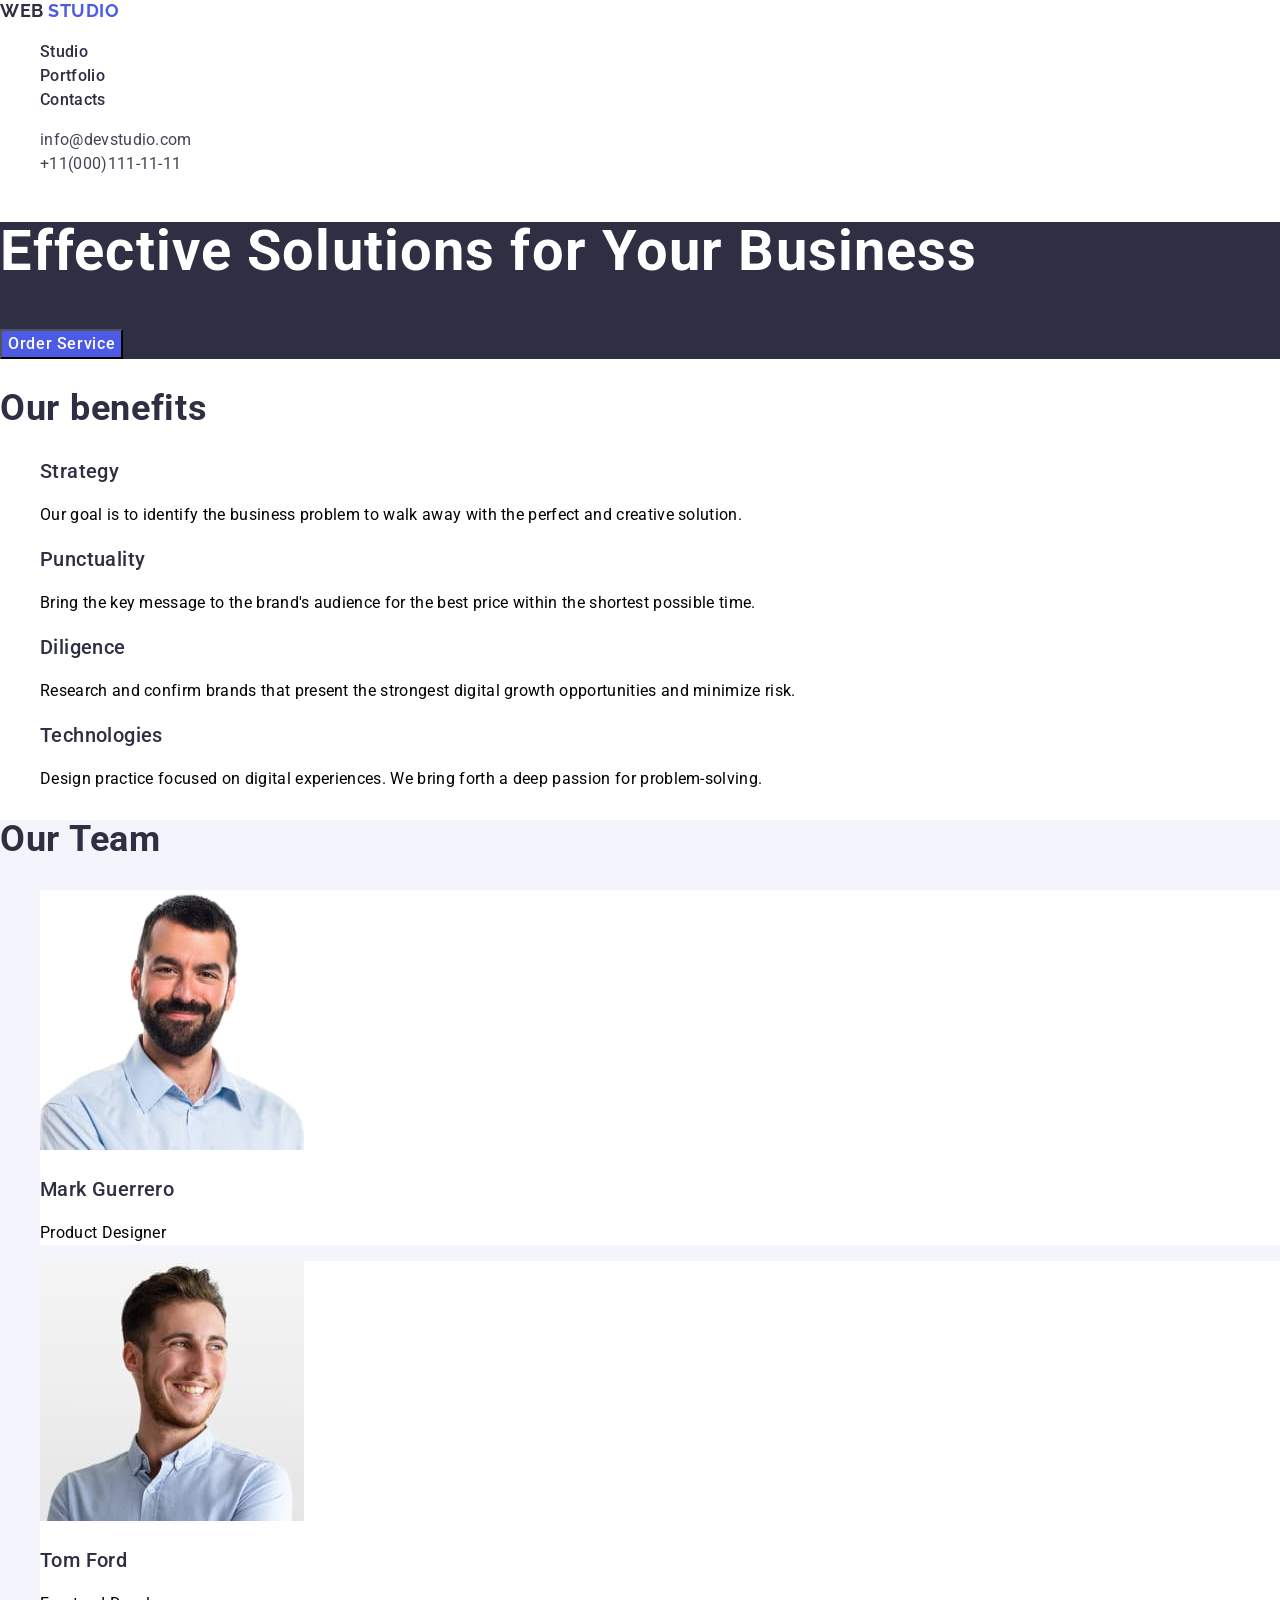
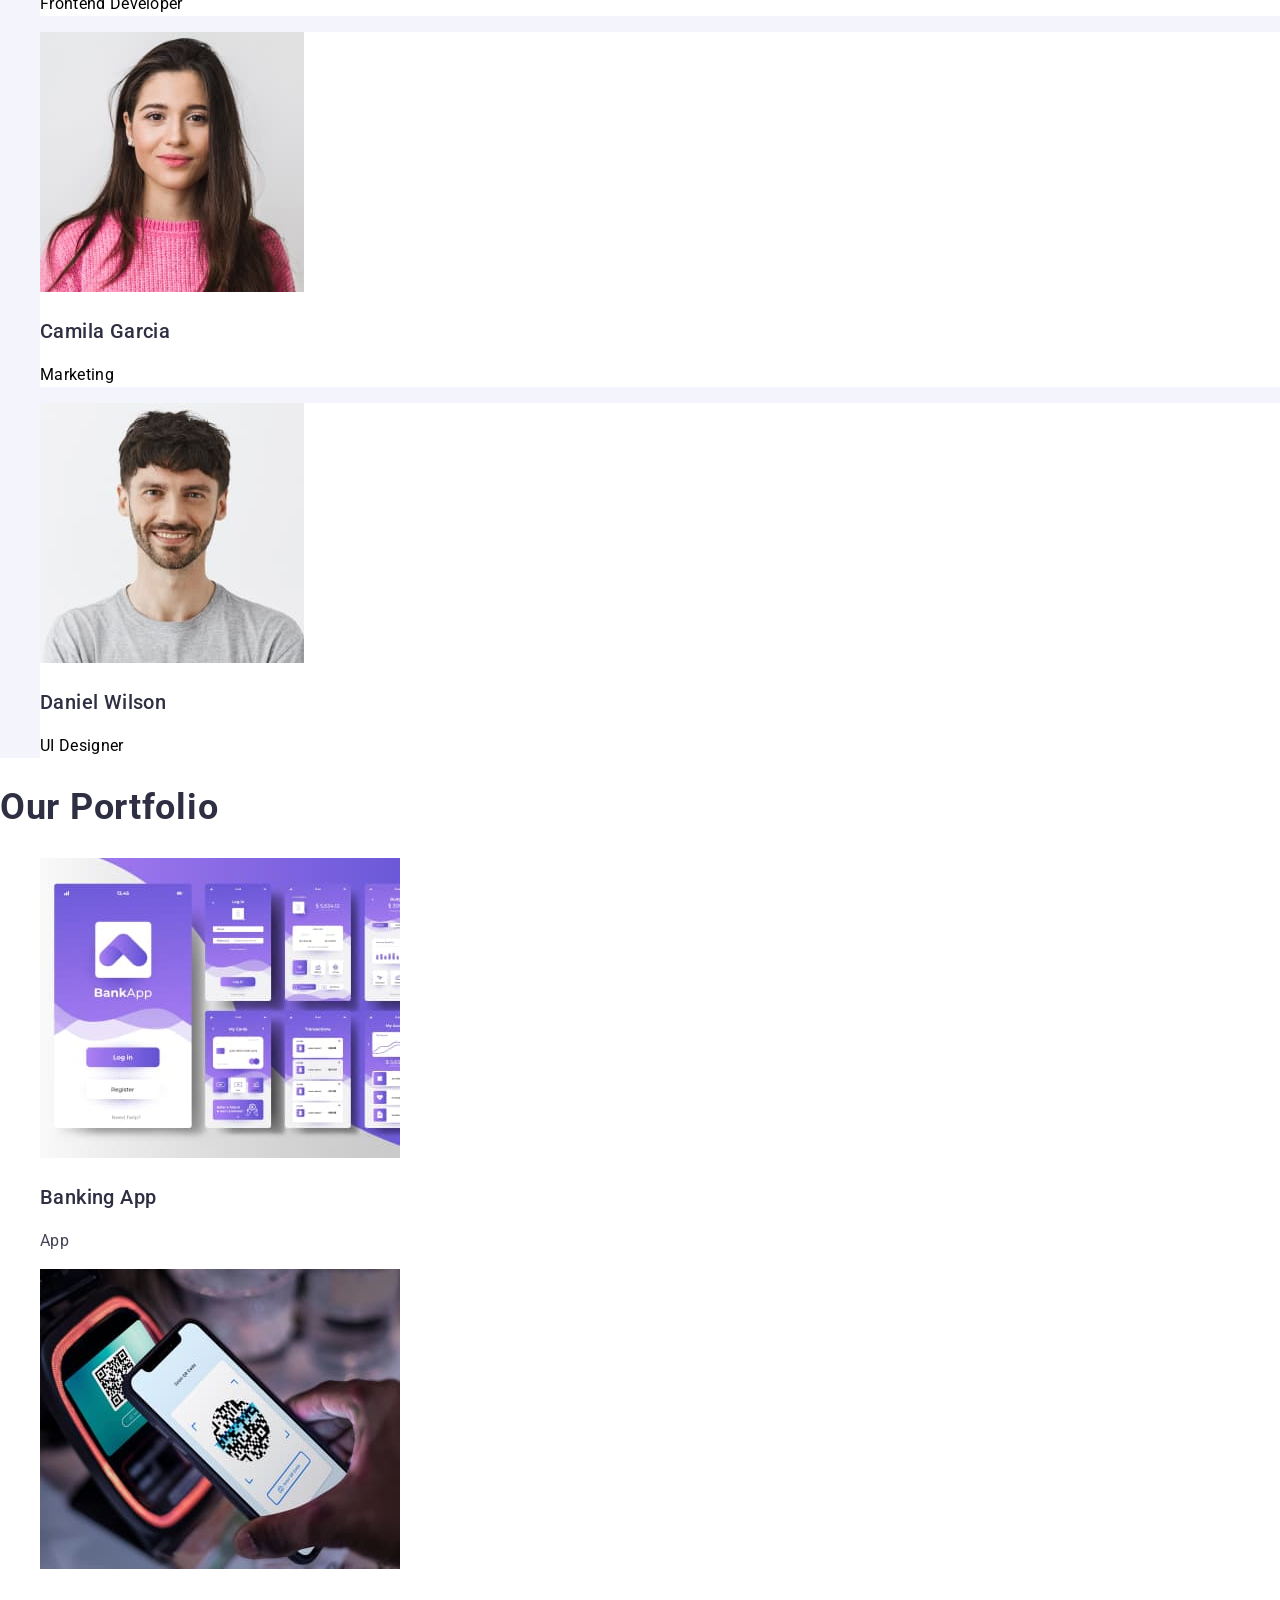
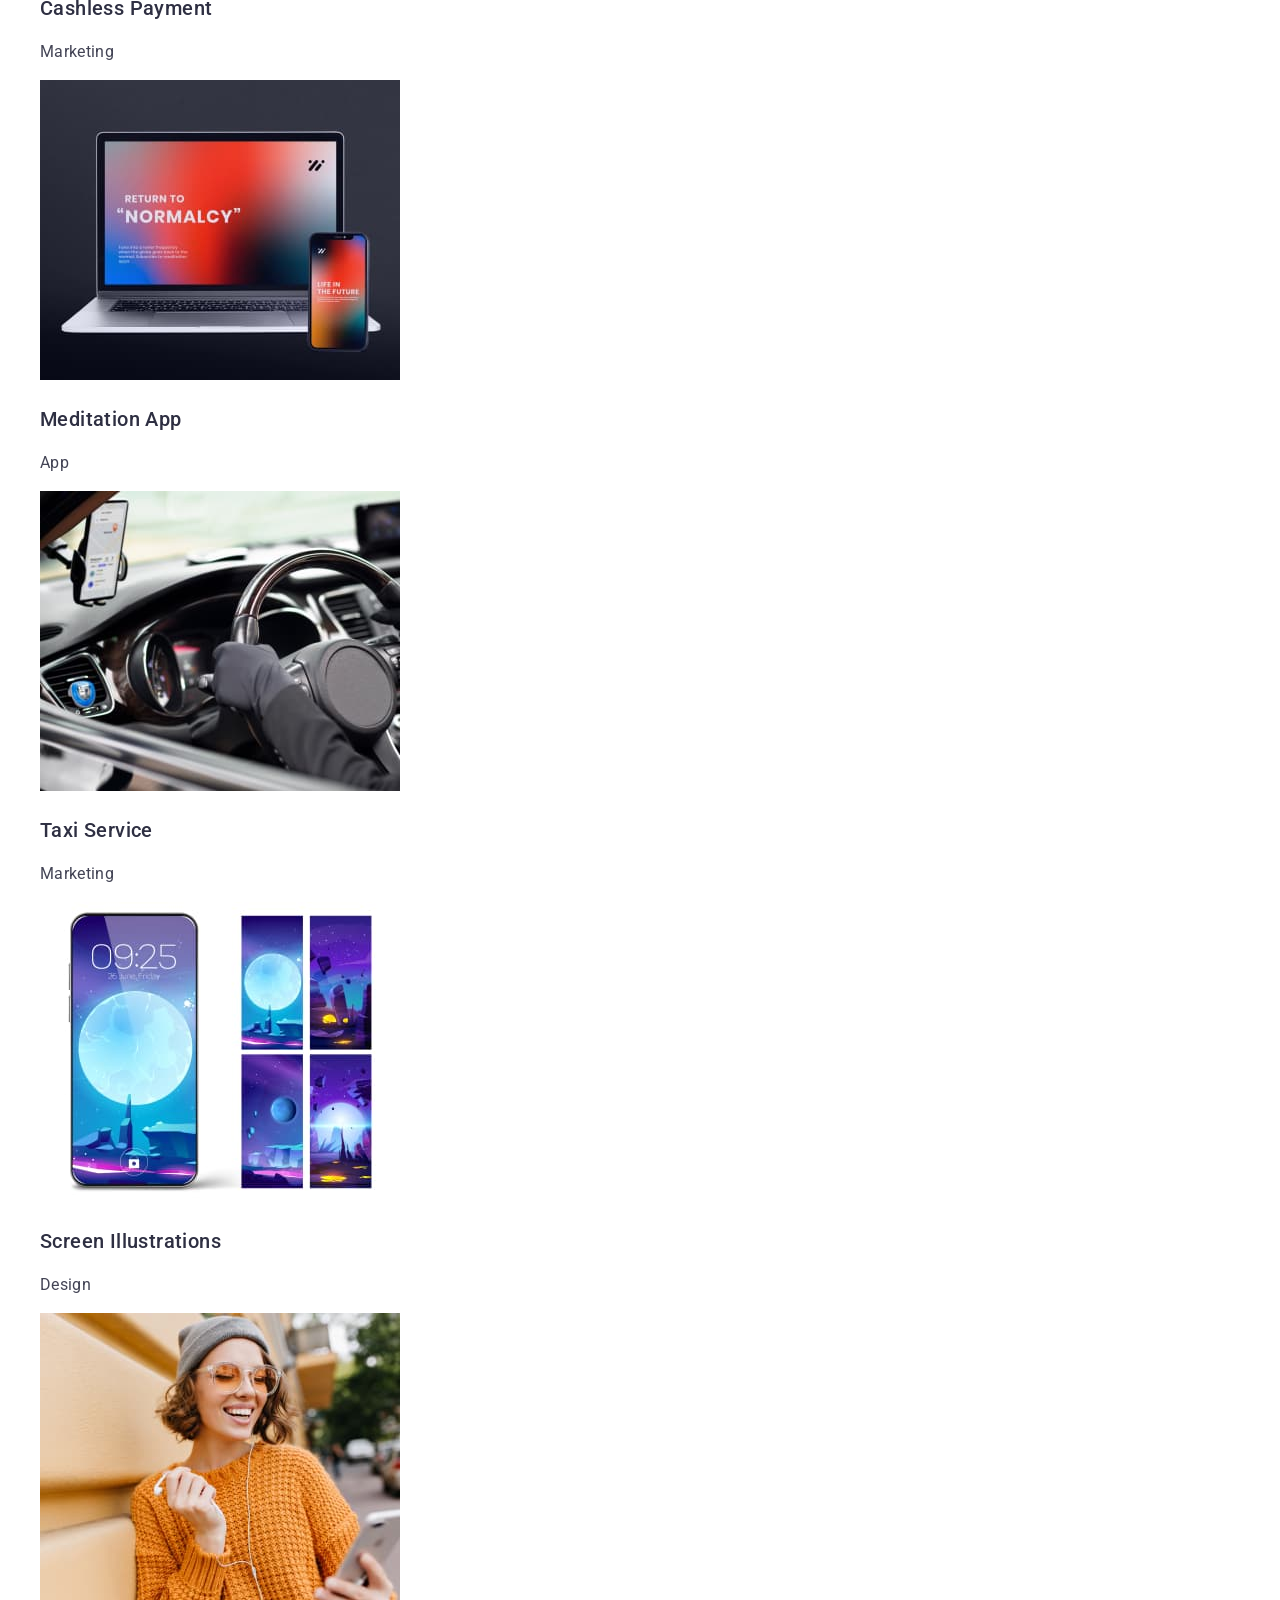
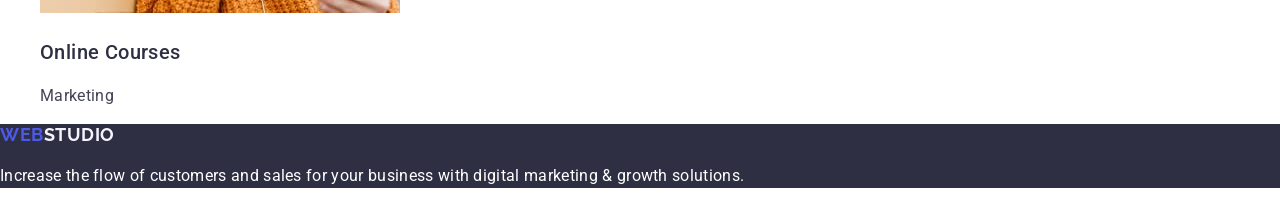
==== commit 5e2d58ed: "update hw2" ====
--- a/index.html
+++ b/index.html
@@ -16,11 +16,10 @@
 <body>
     <header class="page-header">
        <nav class="page-nav">
-        <a class="logo" href="./index.html">
-            <span class="accent-logo">WEB</span>STUDIO</a>
+        <a class="logo" href="./index.html"> WEB <span class="accent-logo">STUDIO</span></a>
         <ul class="menu">
             <li class="menu-item">
-                <a class="menu-link" href="">Studio</a>
+                <a class="menu-link" href="./index.html">Studio</a>
             </li>
             <li class="menu-item">
                 <a class="menu-link" href="">Portfolio</a>
@@ -30,8 +29,8 @@
             </li>
         </ul>
        </nav>
-       <address>
-       <ul class="contacts">
+       <address class="contacts">
+       <ul class="contacts-list">
         <li>
            <a href="mailto:info@devstudio.com" class="contacts-link">info@devstudio.com</a> 
         </li>
@@ -70,10 +69,10 @@
             </ul>
         </section>
             <!-- ==============Our team============= -->
-        <section class="section">
+        <section class="section-team">
             <h2 class="section-title">Our Team</h2>
             <ul class="team-list">
-                <li>
+                <li class="team-item">
                     <img src="./images/our-team/img1.jpg" 
                          alt="Mark Guerrero avatar" 
                          width="264" 
@@ -81,7 +80,7 @@
                     <h3 class="title">Mark Guerrero</h3>
                     <p class="text">Product Designer</p>
                 </li>
-                <li>
+                <li class="team-item">
                     <img src="./images/our-team/img2.jpg" 
                          alt="Tom Ford avatar" 
                          width="264" 
@@ -89,7 +88,7 @@
                     <h3 class="title">Tom Ford</h3>
                     <p class="text">Frontend Developer</p>
                 </li>
-                <li>
+                <li class="team-item">
                     <img src="./images/our-team/img3.jpg" 
                          alt="Camila Garcia avatar" 
                          width="264" 
@@ -97,7 +96,7 @@
                     <h3 class="title">Camila Garcia</h3>
                     <p class="text">Marketing</p>
                 </li>
-                <li>
+                <li class="team-item">
                     <img src="./images/our-team/img4.jpg" 
                          alt="Daniel Wilson avatar" 
                          width="264" 
@@ -112,32 +111,32 @@
             <h2 class="section-title">Our Portfolio</h2>
             <ul class="portfolio-list">
                 <li>
-                    <img src="./images/portfolio/img1.1.jpg" alt="">
+                    <img src="./images/portfolio/img1.1.jpg" alt="" width="360">
                     <h3 class="title">Banking App</h3>
                     <p class="text">App</p>
                 </li>
                 <li>
-                    <img src="./images/portfolio/img1.2.jpg" alt="">
+                    <img src="./images/portfolio/img1.2.jpg" alt=""  width="360">
                     <h3 class="title">Cashless Payment</h3>
                     <p class="text">Marketing</p>
                 </li>
                 <li>
-                    <img src="./images/portfolio/img1.3.jpg" alt="">
+                    <img src="./images/portfolio/img1.3.jpg" alt=""  width="360">
                     <h3 class="title">Meditation App</h3>
                     <p class="text">App</p>
                 </li>
                 <li>
-                    <img src="./images/portfolio/img1.4.jpg" alt="">
+                    <img src="./images/portfolio/img1.4.jpg" alt=""  width="360">
                     <h3 class="title">Taxi Service</h3>
                     <p class="text">Marketing</p>
                 </li>
                 <li>
-                    <img src="./images/portfolio/img1.5.jpg" alt="">
+                    <img src="./images/portfolio/img1.5.jpg" alt=""  width="360">
                     <h3 class="title">Screen Illustrations</h3>
                     <p class="text">Design</p>
                 </li>
                 <li>
-                    <img src="./images/portfolio/img1.6.jpg" alt="">
+                    <img src="./images/portfolio/img1.6.jpg" alt=""  width="360">
                     <h3 class="title">Online Courses</h3>
                     <p class="text">Marketing</p>
                 </li>
@@ -145,7 +144,7 @@
         </section>
     </main>
     <footer class="footer">
-        <a href="./index.html" class="logo"><span class="accent-logo">WEB</span><span class="footer-logo">STUDIO</span></a>
+        <a class="logo" href="./index.html"><span class="footer-accent-logo">WEB</span><span class="footer-logo" href="./index.html">STUDIO</span></a>
         <p class="footer-text">
             Increase the flow of customers and sales for your business with digital marketing & growth solutions.
         </p>
--- a/css/styles.css
+++ b/css/styles.css
@@ -1,26 +1,10 @@
-/* основний колір тексту #2E2F42 */
-/* другорядний колір #434455 */
-/* білий  #FFFFFF */
-/* білий, текст #E7E9FC  */
-/* акцент #4D5AE5 */
-
-:root {
-    --primary-text-color: #434455;
-    --title-text-color: #2E2F42;
-    --accent-color: #4D5AE5;
-    --white-color: #ffffff;
-    --white-text-color: #E7E9FC;
-    --button-bg-color: #F4F4FD;
-}
-
 body {
-    color: var(--primary-text-color);
-
     font-family: Roboto, sans-serif;
     letter-spacing: 0.02em;
     font-size: 16px;
     line-height: 1.5;
     font-weight: 400;
+    background-color: #ffffff ;
 }
 
 ul { list-style: none;}
@@ -29,17 +13,19 @@
 
 /*logo*/
 .logo {
-    font-family: Raleway;
+    font-family: Raleway, sans-serif;
+    font-weight: 700;
     letter-spacing: 0.03em;
     font-size: 18px;
-    line-height: 1.33;
+    line-height: 1.17;
     text-decoration: none;
-    color: var(--title-text-color);
+    color: #2E2F42;
+    text-transform: uppercase;
 }
 
 .accent-logo {
-    font-family: Raleway;
-    color: var(--accent-color);
+    font-family: Raleway, sans-serif;
+    color: #4D5AE5;
 }
 
 .menu-link{
@@ -48,96 +34,116 @@
     font-size: 16px;
     line-height: 1.5;
     letter-spacing: 0.02em;
-    color: var(--title-text-color);
+    color: #2E2F42;
 }
 
 .menu-link:hover,
 .menu-link:focus{
-    color: var(--accent-color);
+    color: #404bbf;
 }
 
  /*contacts*/
+ .contacts {
+    font-style: normal;
+ }
+
  .contacts-link {
-     color: var(--primary-text-color);
+     color: #434455;
      text-decoration: none;
  }
 
  .contacts-link:hover,
  .contacts-link:focus {
-     color: var(--accent-color);
+     color: #404bbf;
  }
 
  /* hero*/
  .hero {
-     background: var(--title-text-color);
+     background: #2E2F42;
  }
 
  .hero-title {
-     color: var(--white-color);
+     color: #ffffff;
 
      font-style: normal;
      font-weight: 700;
      font-size: 56px;
      line-height: 1.07;
-     text-align: center;
+    letter-spacing: 0.02em;
  }
 
- .button-hero {
-     color: var(--white-color);
+ .hero-button {
+     color: #ffffff;
+     font-weight: 500;
 
      letter-spacing: 0.04em;
-     background: var(--accent-color);
-     box-shadow: 0px 4px 4px rgba(0, 0, 0, 0.15);
-     border-radius: 4px;
-     font-weight: 500;
+     background-color: #4D5AE5;
      font-size: 16px;
      line-height: 1.5;
-     align-items: center;
      cursor: pointer;
+ }
+ .hero-button:hover,
+ .hero-button:focus{
+    background-color: #404BBF;
  }
 
  /*section*/
+ 
  .section-title {
-     color: var(--title-text-color);
+     color: #2E2F42;
 
      font-weight: 700;
      font-size: 36px;
      line-height: 1.11;
-     text-align: center;
+     letter-spacing: 0.02em;
+     
  }
 
  /*benefits*/
  .benefits-list .title {
-     color: var(--title-text-color);
+     color: #2E2F42;
 
      font-weight: 500;
      font-size: 20px;
      line-height: 1.2;
+    letter-spacing: 0.02em;
  }
 
  /*team*/
+ .section-team {
+     background: #F4F4FD;
+ }
+ .team-item{
+     background-color: #FFFFFF
+ }
+
  .team-list .title {
+    color: #2e2f42;
      font-weight: 500;
      font-size: 20px;
      line-height: 1.2;
-     text-align: center;
+     letter-spacing: 0.02em;
+     text-transform: capitalize;
  }
 
  .team-list .text {
-     text-align: center;
+     
  }
 
+
+
  .portfolio-list .title {
-     color: var(--title-text-color);
-
+     color: #2E2F42;
+     letter-spacing: 0.02em;
      font-weight: 500;
      font-size: 20px;
      line-height: 1.2;
+    text-transform: capitalize;
  }
 
  .portfolio-list .text {
-     color: var(--primary-text-color);
-
+     color: #434455;
+    letter-spacing: 0.02em;
      font-weight: 400;
      font-size: 16px;
      line-height: 1.5;
@@ -145,14 +151,22 @@
 
  /* footer*/
  .footer {
-     background-color: var(--title-text-color);
+    background-color: #2E2F42;;
  }
 
  .footer-text {
-     color: var(--white-text-color);
+     color: #ffffff;
  }
 
  .footer-logo {
-     color: var(--button-bg-color);
-     font-family: Raleway;
- }+     color: #f4f4fd;
+     font-family: "Raleway", sans-serif;
+     font-weight: 700;
+    line-height: 1.17;
+    text-transform: uppercase;
+
+    
+ }
+
+ .footer-accent-logo{ 
+    color: #4D5AE5}
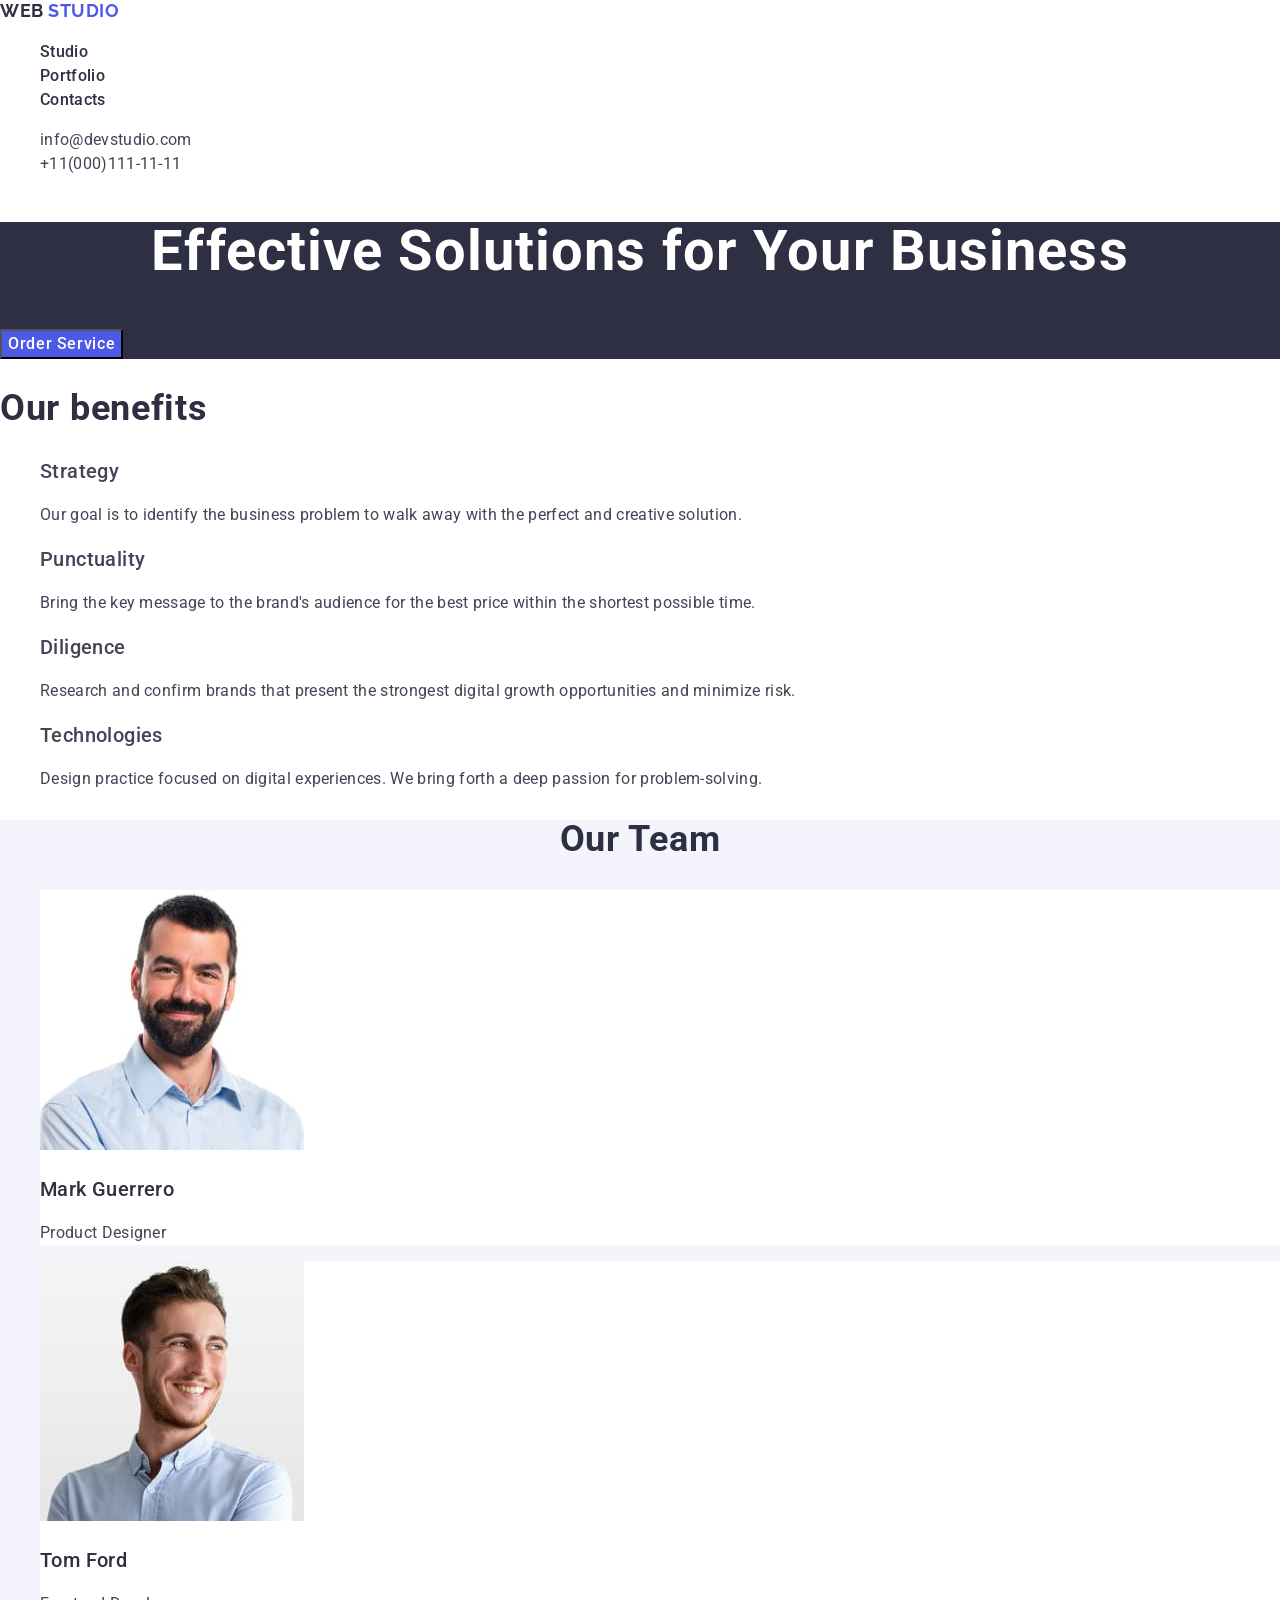
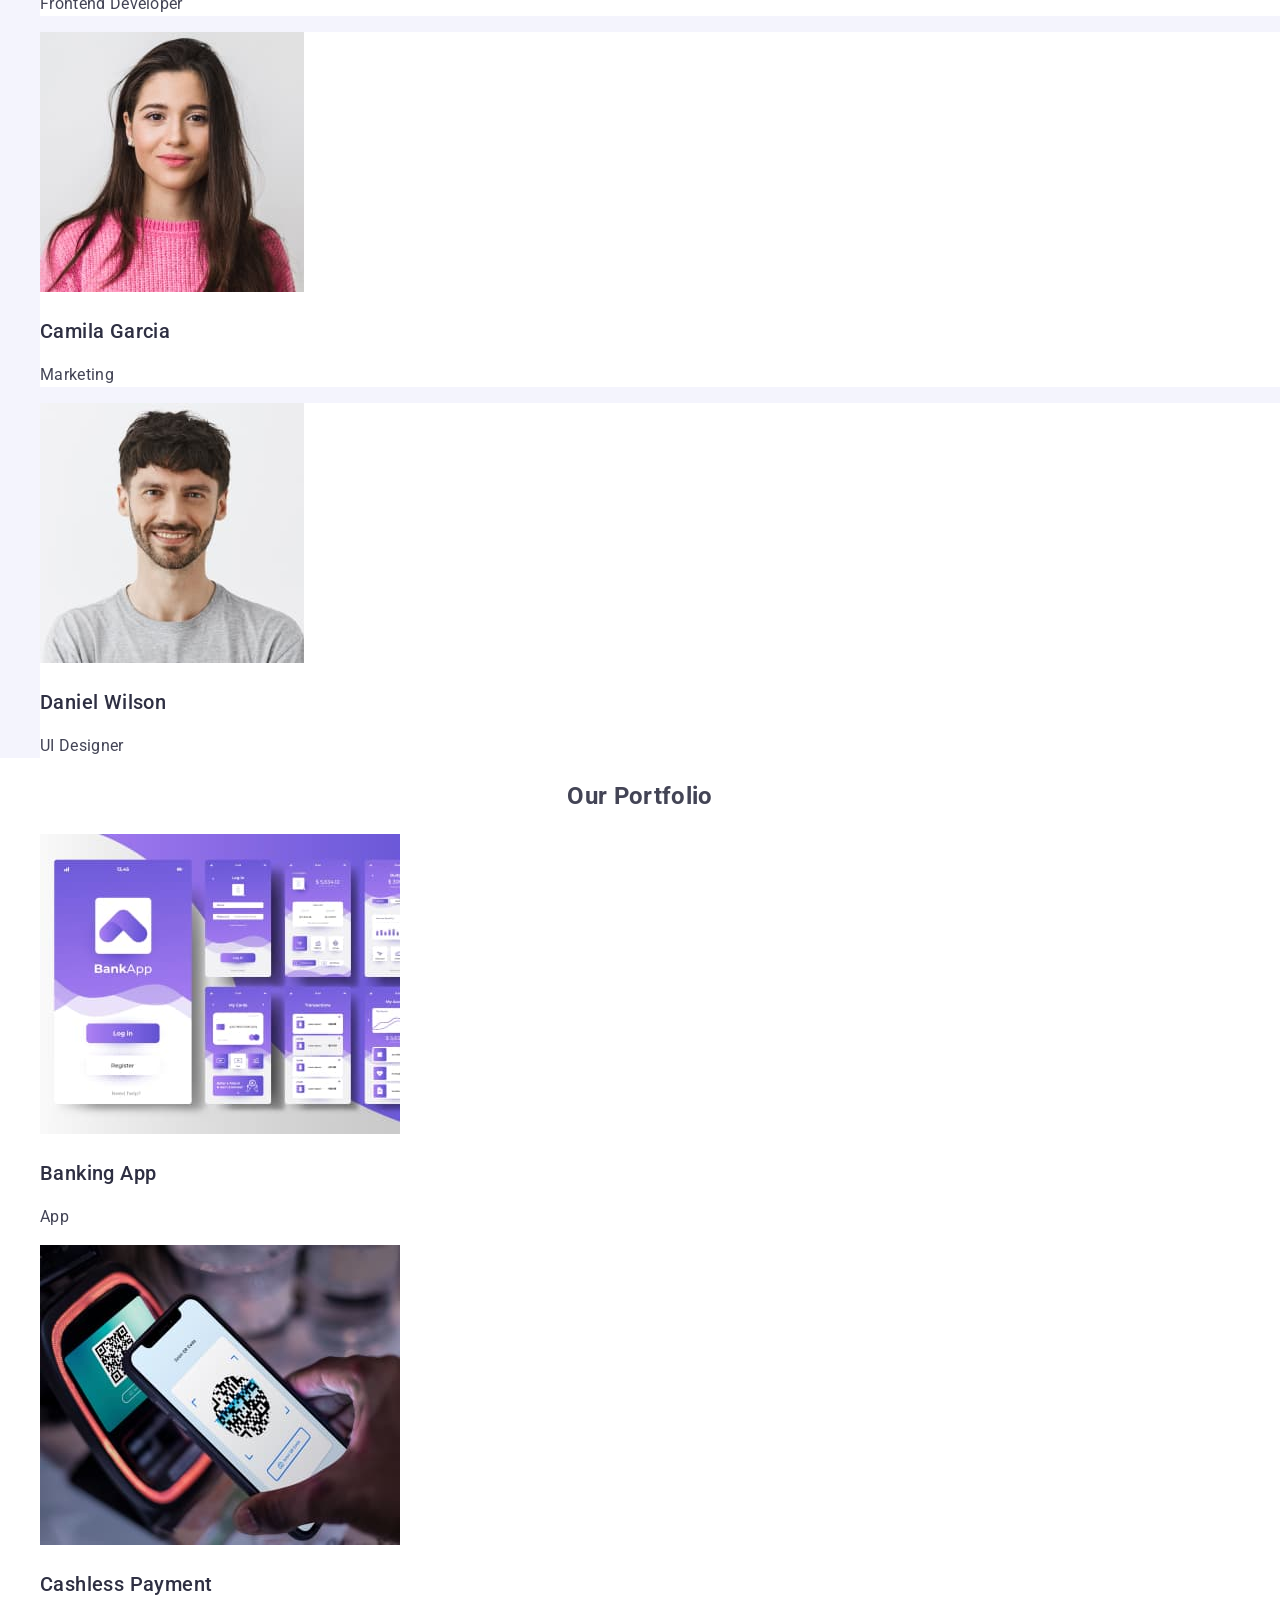
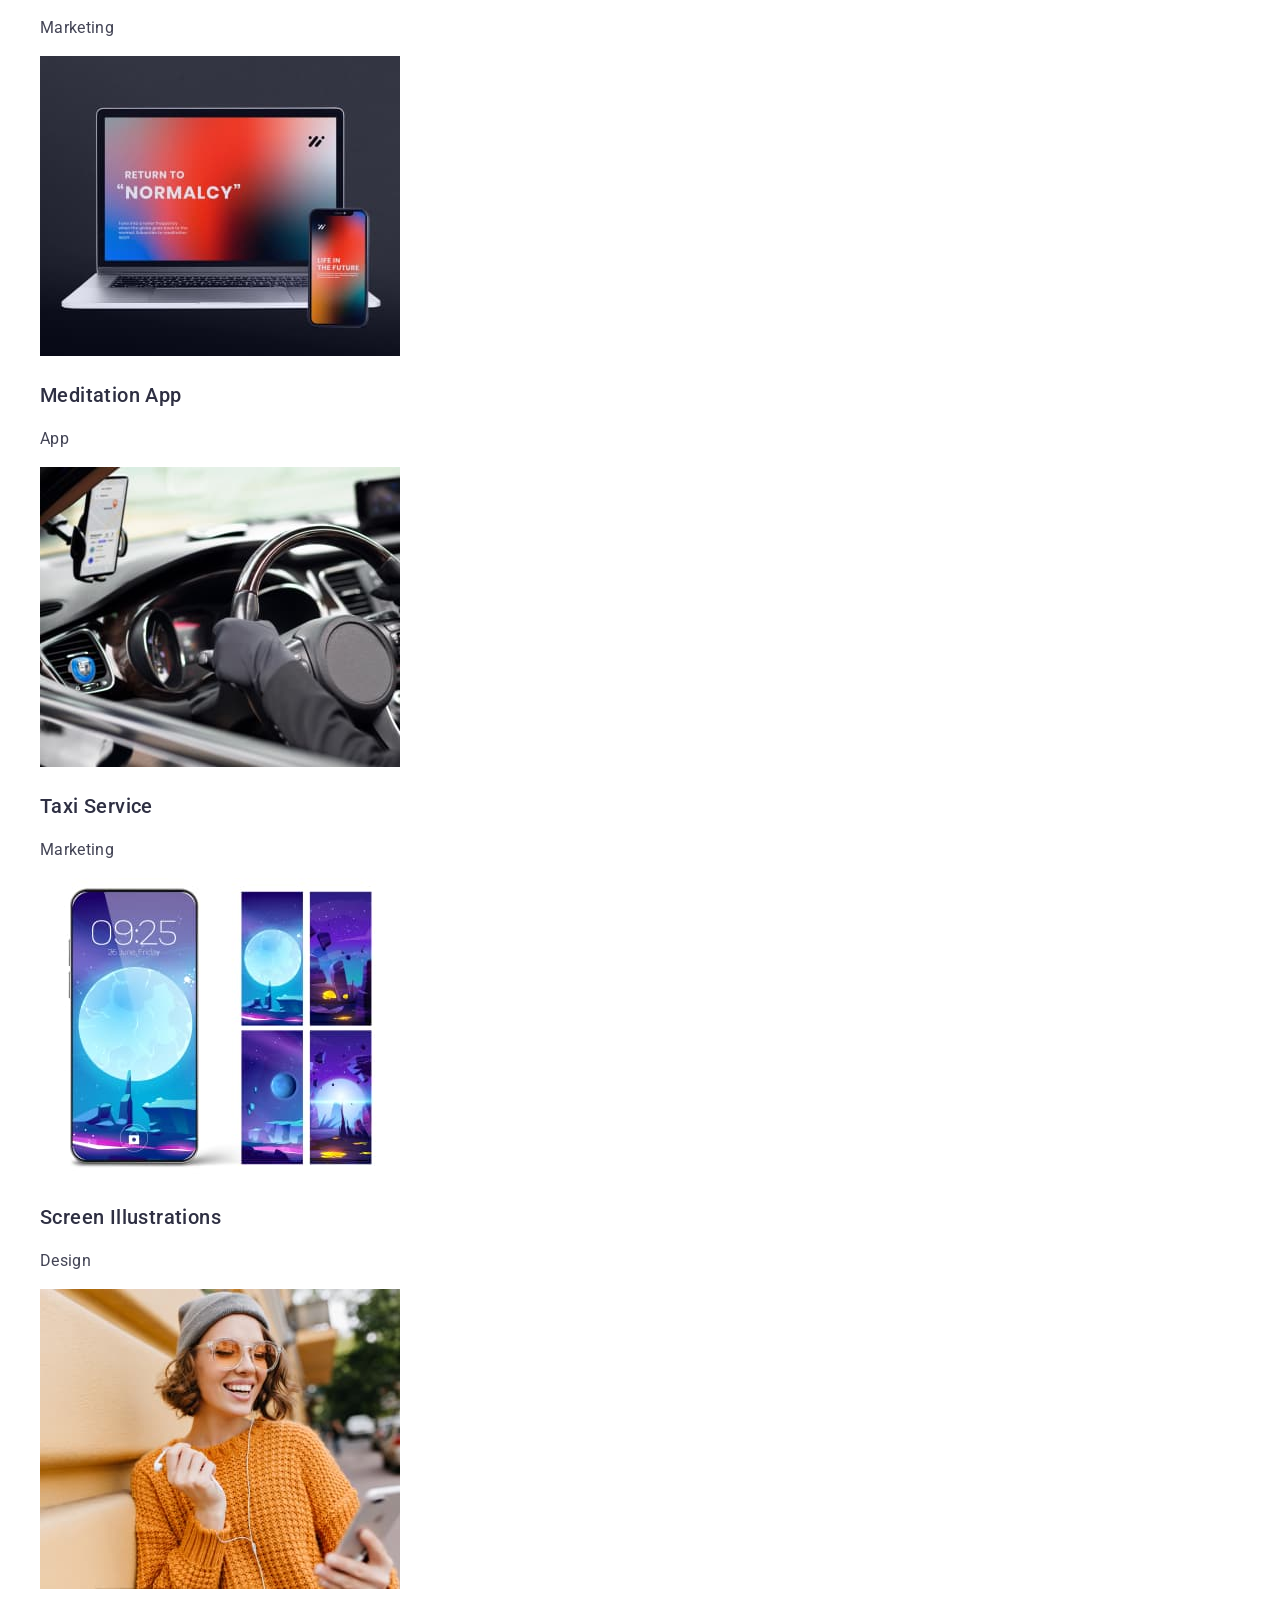
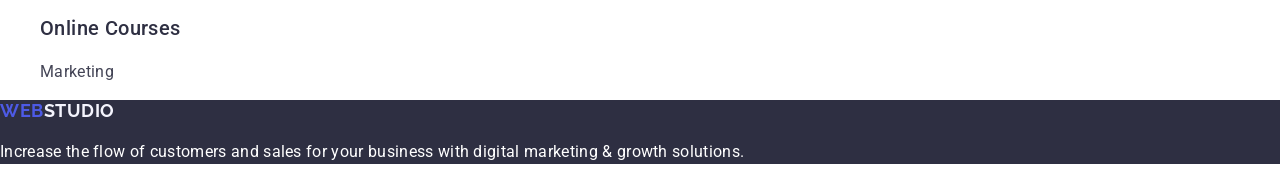
==== commit fcf90d6e: "update hw2.2" ====
--- a/index.html
+++ b/index.html
@@ -10,7 +10,7 @@
     <link href="https://fonts.googleapis.com/css2?family=Raleway:wght@700&family=Roboto:wght@400;500;700&display=swap"
         rel="stylesheet">
     <link rel="stylesheet" href="https://cdnjs.cloudflare.com/ajax/libs/modern-normalize/2.0.0/modern-normalize.min.css">
-    <link rel="stylesheet" href="./css/styles.css" />
+    <link rel="stylesheet" href="./css/styles.css">
 </head>
 
 <body>
@@ -108,35 +108,35 @@
         </section>
         <!-- =============Portfolio=============== -->
         <section class="section">
-            <h2 class="section-title">Our Portfolio</h2>
+            <h2 class="section-title-portfolio">Our Portfolio</h2>
             <ul class="portfolio-list">
                 <li>
-                    <img src="./images/portfolio/img1.1.jpg" alt="" width="360">
+                    <img src="./images/portfolio/img1-1.jpg" alt="interface" width="360">
                     <h3 class="title">Banking App</h3>
                     <p class="text">App</p>
                 </li>
                 <li>
-                    <img src="./images/portfolio/img1.2.jpg" alt=""  width="360">
+                    <img src="./images/portfolio/img1-2.jpg" alt="phone screen"  width="360">
                     <h3 class="title">Cashless Payment</h3>
                     <p class="text">Marketing</p>
                 </li>
                 <li>
-                    <img src="./images/portfolio/img1.3.jpg" alt=""  width="360">
+                    <img src="./images/portfolio/img1-3.jpg" alt="laptop scteen"  width="360">
                     <h3 class="title">Meditation App</h3>
                     <p class="text">App</p>
                 </li>
                 <li>
-                    <img src="./images/portfolio/img1.4.jpg" alt=""  width="360">
+                    <img src="./images/portfolio/img1-4.jpg" alt="car steering wheel"  width="360">
                     <h3 class="title">Taxi Service</h3>
                     <p class="text">Marketing</p>
                 </li>
                 <li>
-                    <img src="./images/portfolio/img1.5.jpg" alt=""  width="360">
+                    <img src="./images/portfolio/img1-5.jpg" alt="phone"  width="360">
                     <h3 class="title">Screen Illustrations</h3>
                     <p class="text">Design</p>
                 </li>
                 <li>
-                    <img src="./images/portfolio/img1.6.jpg" alt=""  width="360">
+                    <img src="./images/portfolio/img1-6.jpg" alt="a girl who laughs"  width="360">
                     <h3 class="title">Online Courses</h3>
                     <p class="text">Marketing</p>
                 </li>
@@ -144,7 +144,7 @@
         </section>
     </main>
     <footer class="footer">
-        <a class="logo" href="./index.html"><span class="footer-accent-logo">WEB</span><span class="footer-logo" href="./index.html">STUDIO</span></a>
+        <a class="logo" href="./index.html"><span class="footer-accent-logo">WEB</span><span class="footer-logo">STUDIO</span></a>
         <p class="footer-text">
             Increase the flow of customers and sales for your business with digital marketing & growth solutions.
         </p>
--- a/css/styles.css
+++ b/css/styles.css
@@ -1,4 +1,5 @@
 body {
+    color: #434455;
     font-family: Roboto, sans-serif;
     letter-spacing: 0.02em;
     font-size: 16px;
@@ -19,7 +20,7 @@
     font-size: 18px;
     line-height: 1.17;
     text-decoration: none;
-    color: #2E2F42;
+    color: #2e2f42;
     text-transform: uppercase;
 }
 
@@ -70,6 +71,7 @@
      font-size: 56px;
      line-height: 1.07;
     letter-spacing: 0.02em;
+    text-align: center;
  }
 
  .hero-button {
@@ -97,21 +99,29 @@
      line-height: 1.11;
      letter-spacing: 0.02em;
      
+     
  }
 
  /*benefits*/
  .benefits-list .title {
-     color: #2E2F42;
-
+     color: #434455;
      font-weight: 500;
      font-size: 20px;
      line-height: 1.2;
     letter-spacing: 0.02em;
  }
 
+ .benefits-list .text{
+    color: #434455;
+ }
+
  /*team*/
  .section-team {
      background: #F4F4FD;
+ }
+ .section-team .section-title{
+    text-align: center;
+    text-transform: capitalize;
  }
  .team-item{
      background-color: #FFFFFF
@@ -127,10 +137,14 @@
  }
 
  .team-list .text {
-     
+     color: #434455;
  }
 
-
+.section-title-portfolio{
+    text-align: center;
+    text-transform: capitalize;
+    
+}
 
  .portfolio-list .title {
      color: #2E2F42;
@@ -147,6 +161,7 @@
      font-weight: 400;
      font-size: 16px;
      line-height: 1.5;
+    
  }
 
  /* footer*/
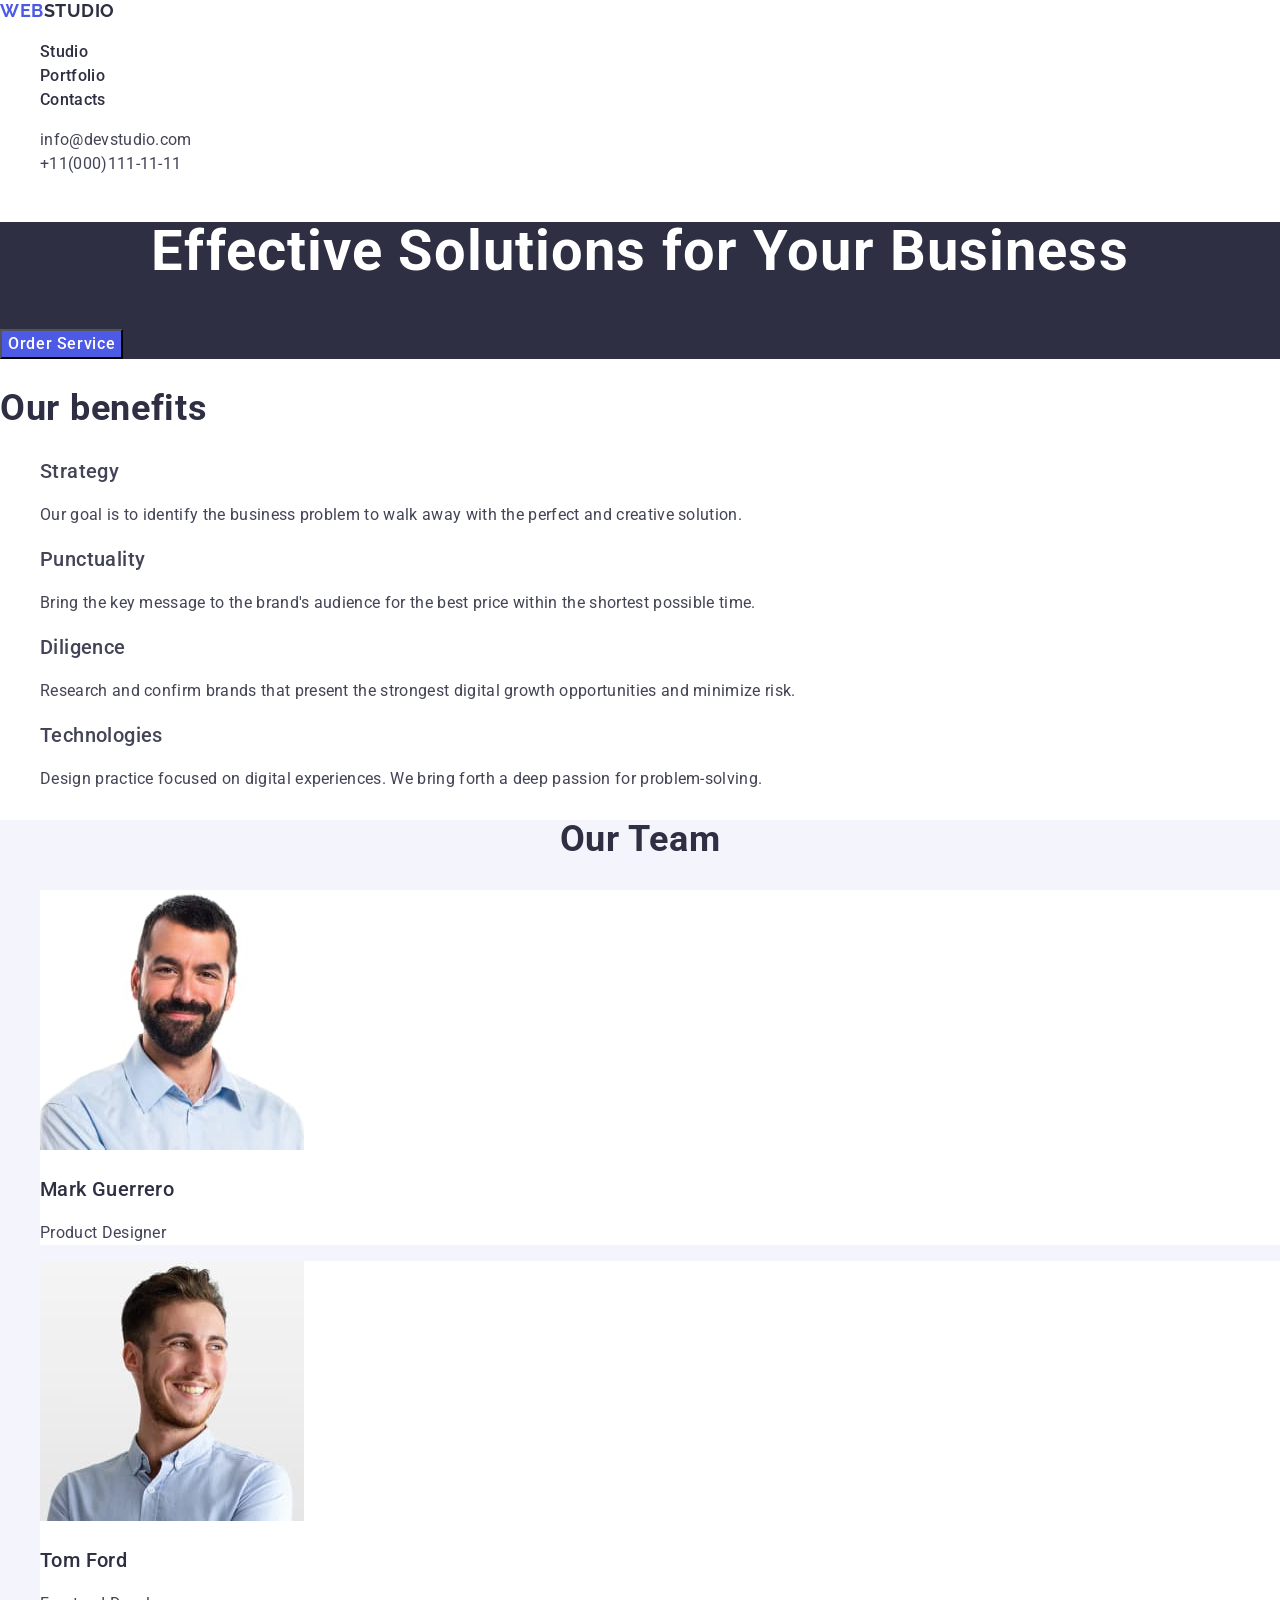
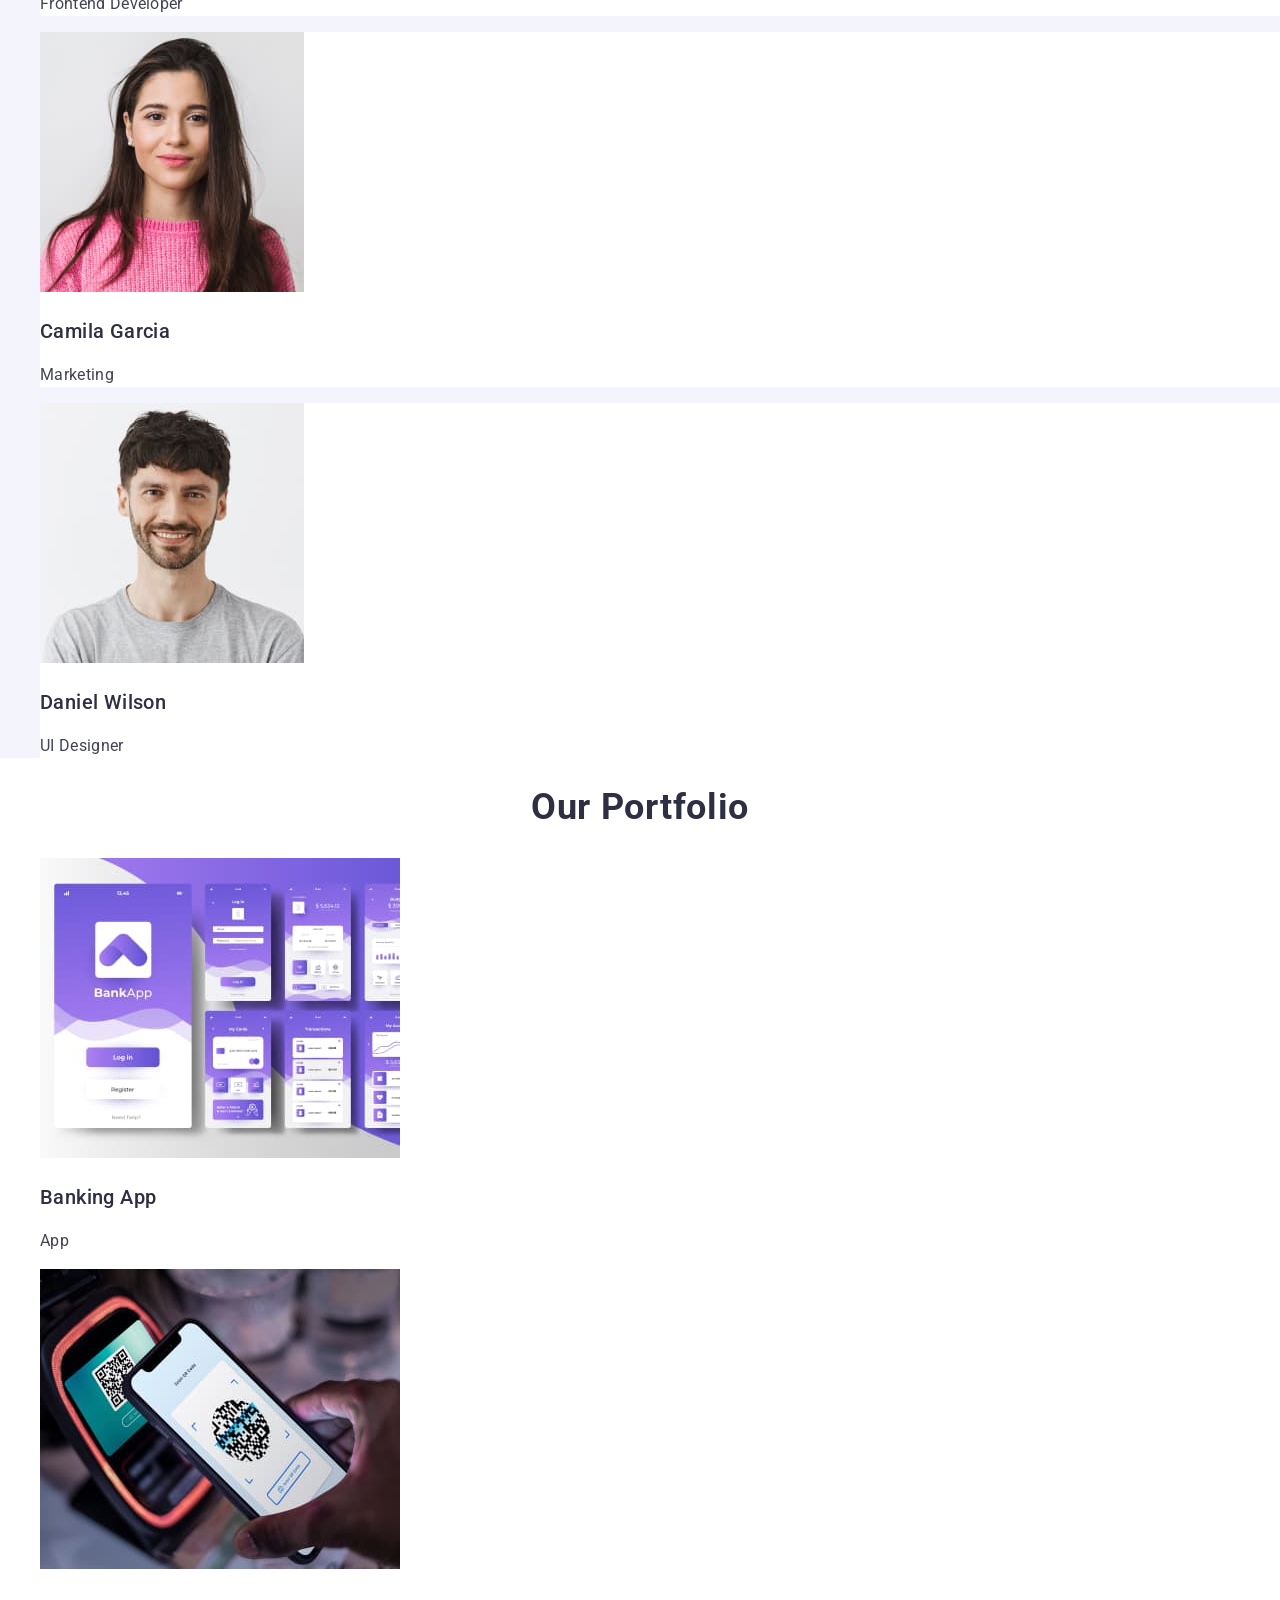
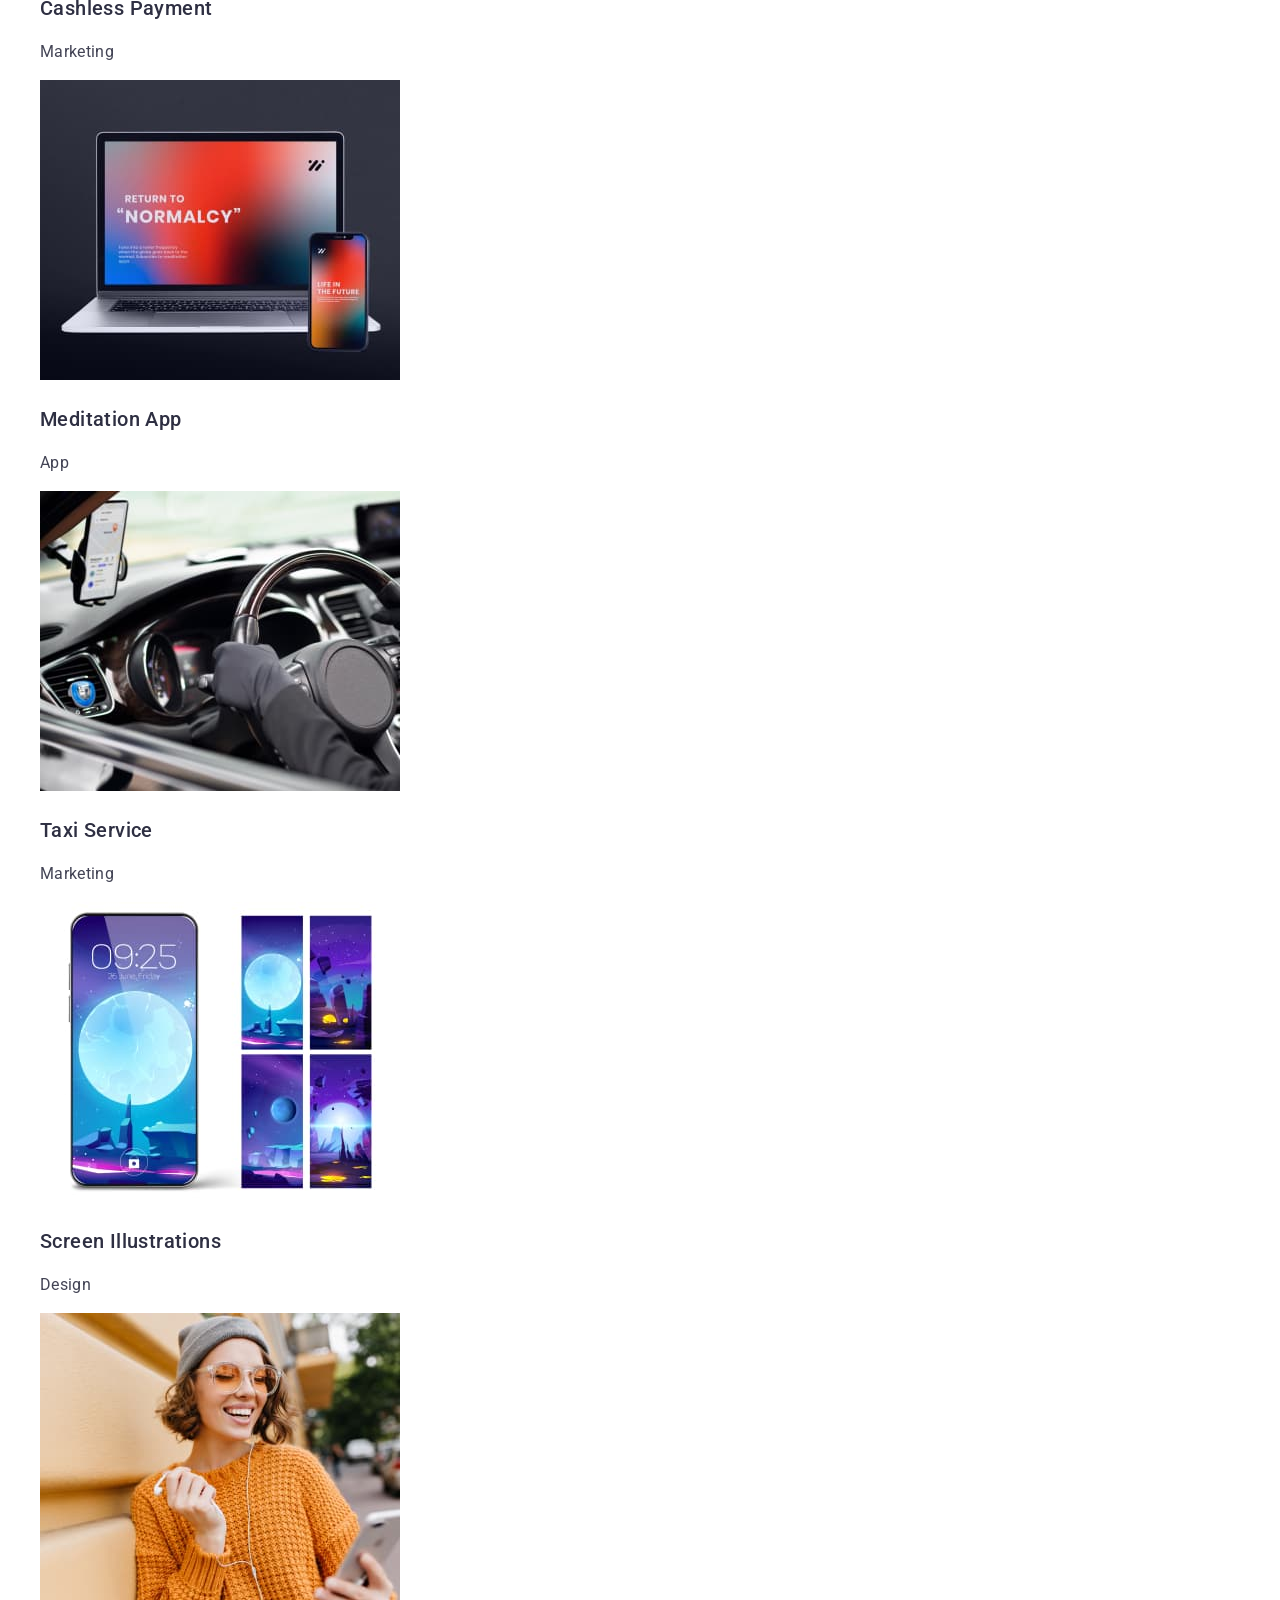
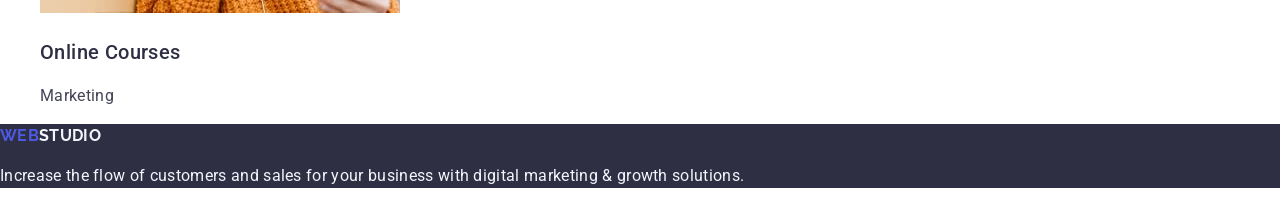
==== commit 410ce4f5: "hw2.3" ====
--- a/index.html
+++ b/index.html
@@ -16,7 +16,7 @@
 <body>
     <header class="page-header">
        <nav class="page-nav">
-        <a class="logo" href="./index.html"> WEB <span class="accent-logo">STUDIO</span></a>
+        <a class="logo" href="./index.html">WEB<span class="accent-logo">Studio</span></a>
         <ul class="menu">
             <li class="menu-item">
                 <a class="menu-link" href="./index.html">Studio</a>
@@ -144,7 +144,7 @@
         </section>
     </main>
     <footer class="footer">
-        <a class="logo" href="./index.html"><span class="footer-accent-logo">WEB</span><span class="footer-logo">STUDIO</span></a>
+        <a class="footer-logo" href="./index.html"><span class="footer-accent-logo">WEB</span><span class="footer-logo">Studio</span></a>
         <p class="footer-text">
             Increase the flow of customers and sales for your business with digital marketing & growth solutions.
         </p>
--- a/css/styles.css
+++ b/css/styles.css
@@ -20,13 +20,13 @@
     font-size: 18px;
     line-height: 1.17;
     text-decoration: none;
-    color: #2e2f42;
+    color: #4D5AE5;
     text-transform: uppercase;
 }
 
 .accent-logo {
     font-family: Raleway, sans-serif;
-    color: #4D5AE5;
+    color: #2e2f42;
 }
 
 .menu-link{
@@ -92,7 +92,7 @@
  /*section*/
  
  .section-title {
-     color: #2E2F42;
+     color: #2e2f42;
 
      font-weight: 700;
      font-size: 36px;
@@ -143,7 +143,11 @@
 .section-title-portfolio{
     text-align: center;
     text-transform: capitalize;
-    
+    font-size: 36px;
+    line-height: 1.11;
+    letter-spacing: 0.02em;
+    color: #2e2f42;
+
 }
 
  .portfolio-list .title {
@@ -170,7 +174,7 @@
  }
 
  .footer-text {
-     color: #ffffff;
+     color: #F4F4FD;
  }
 
  .footer-logo {
@@ -184,4 +188,4 @@
  }
 
  .footer-accent-logo{ 
-    color: #4D5AE5}+    color: #4d5ae5}
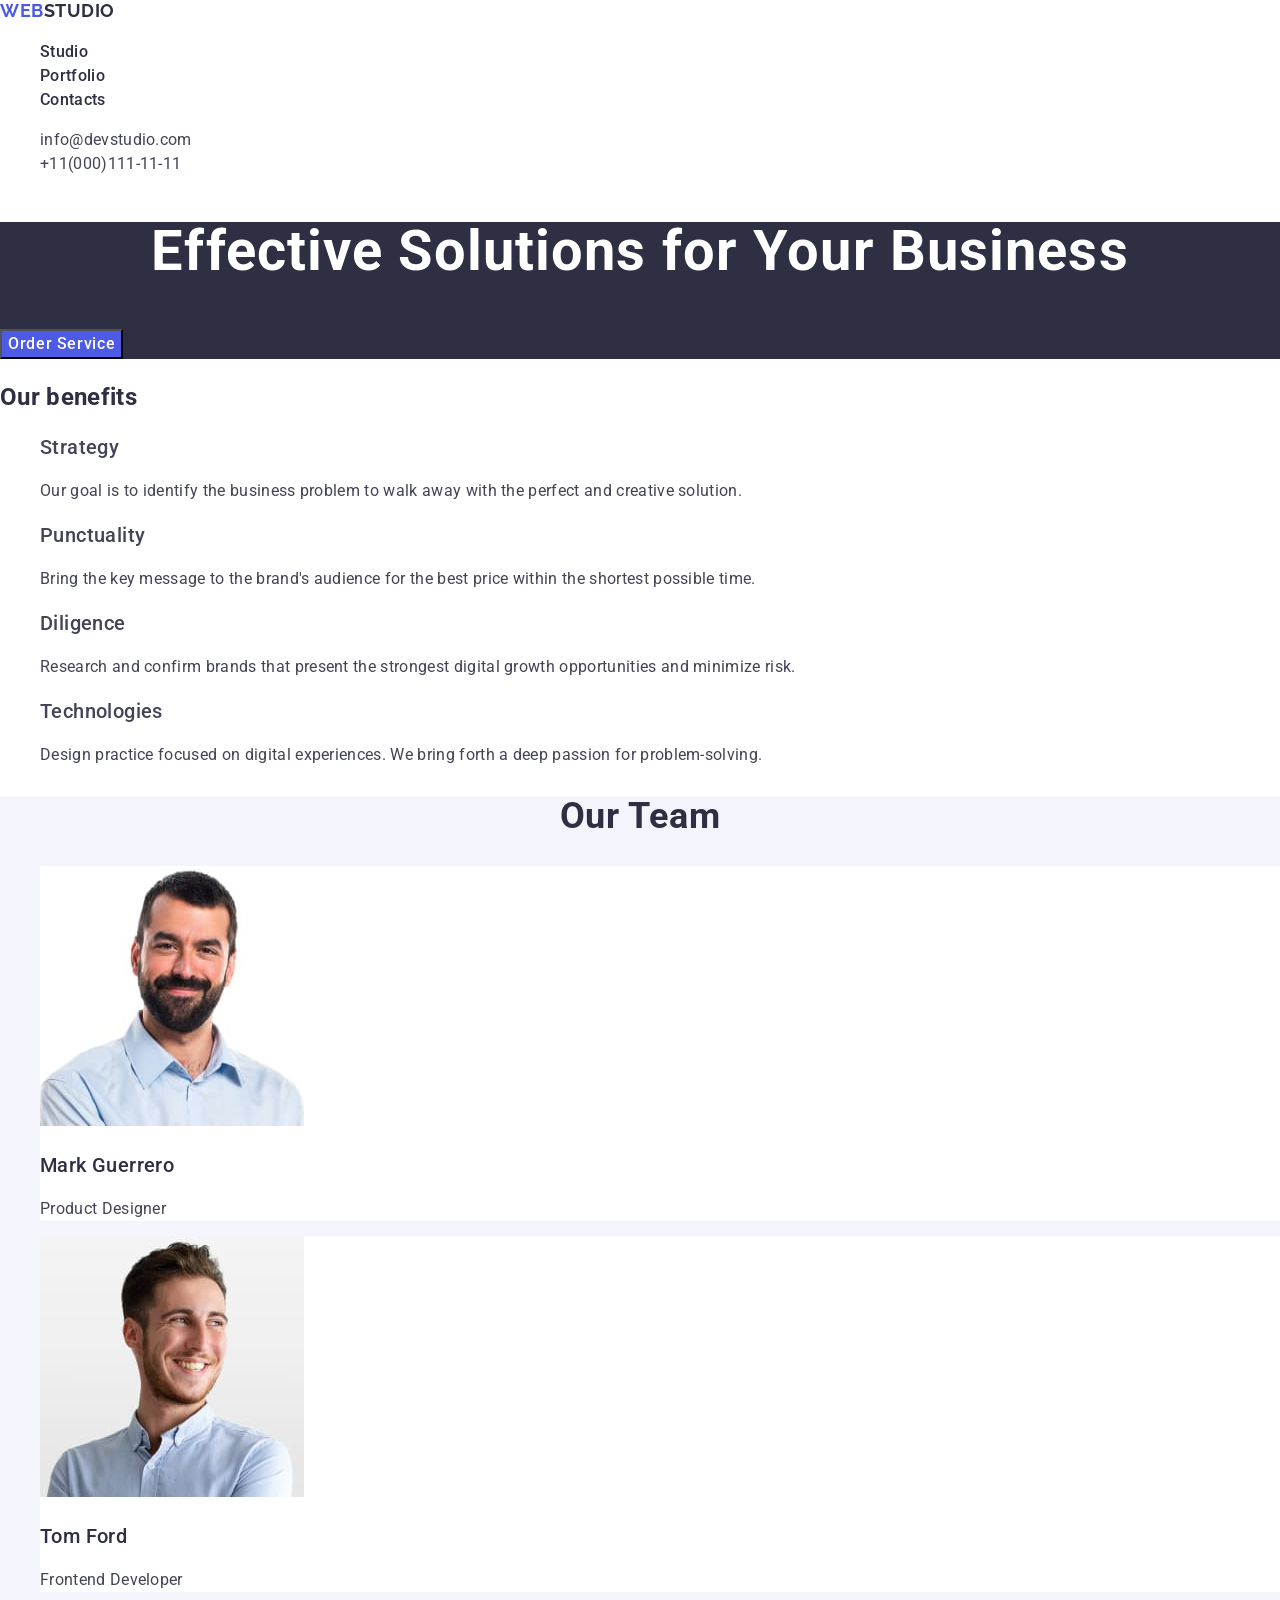
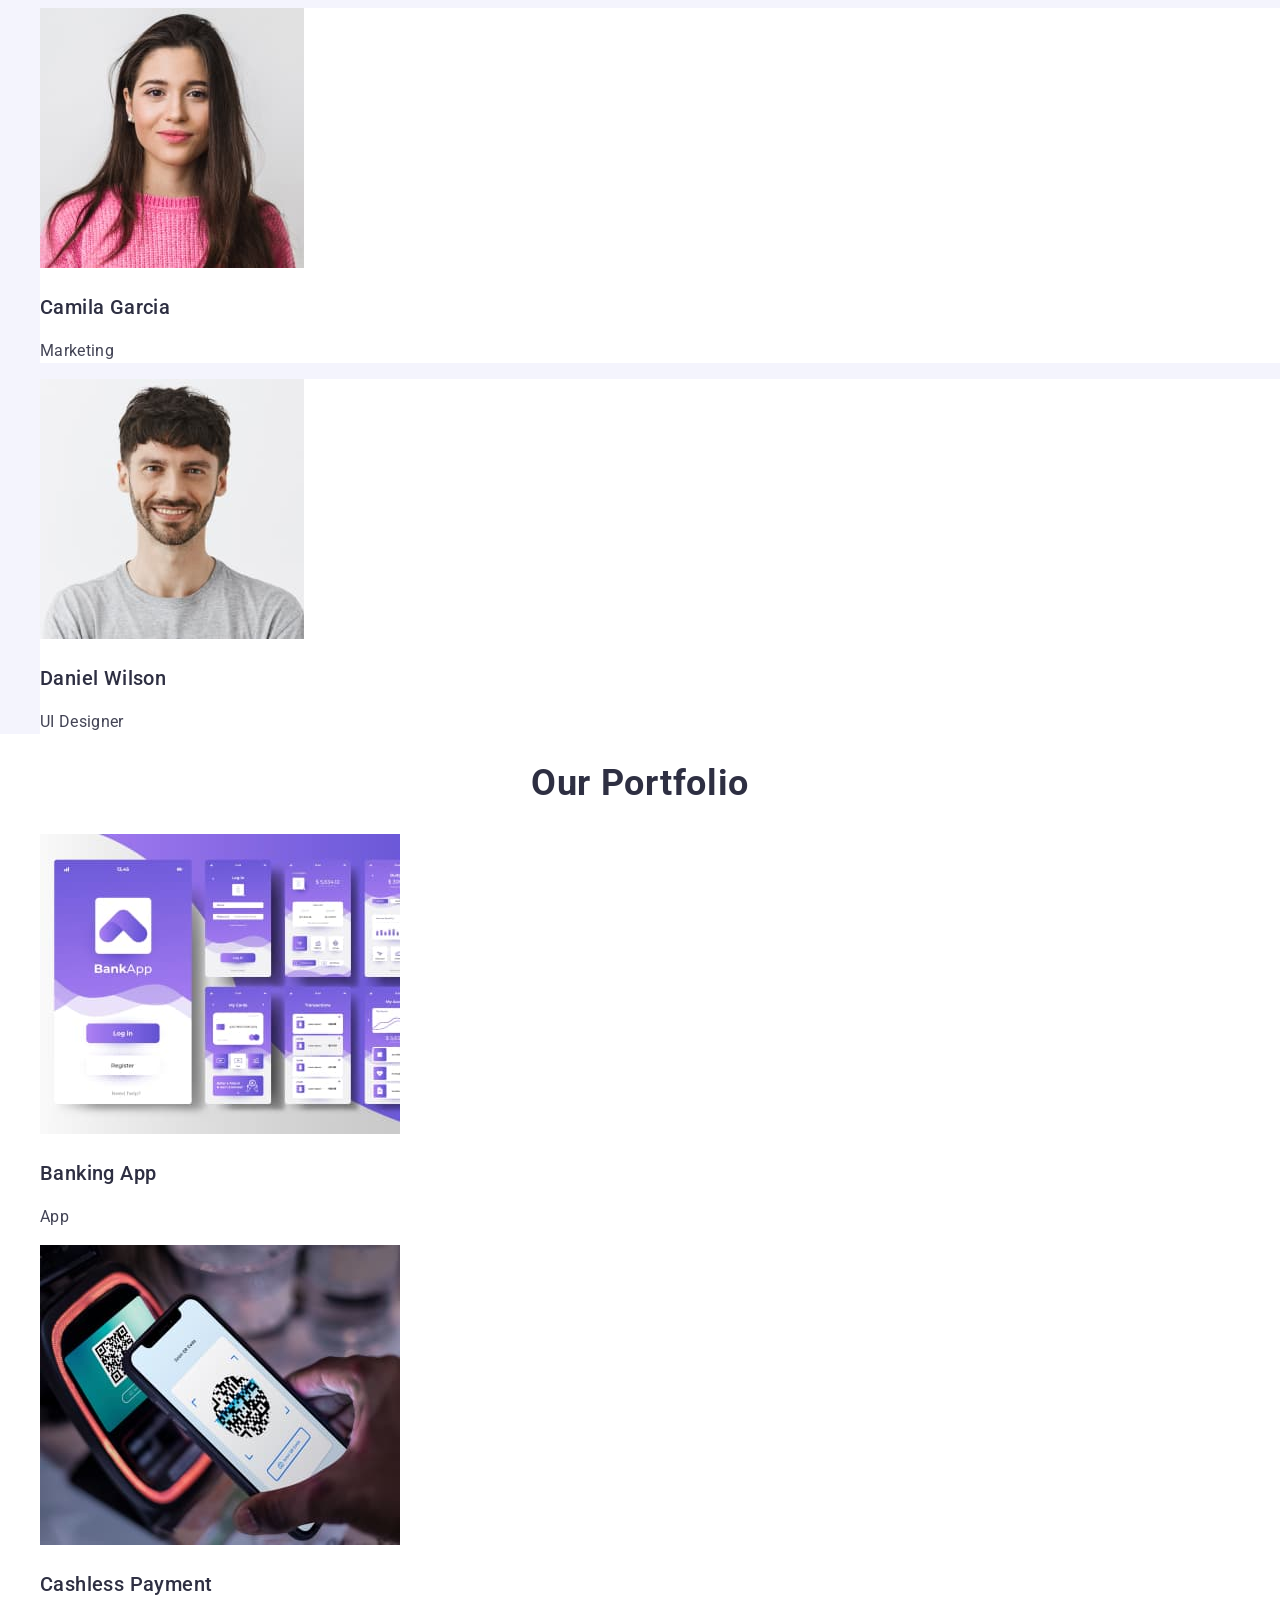
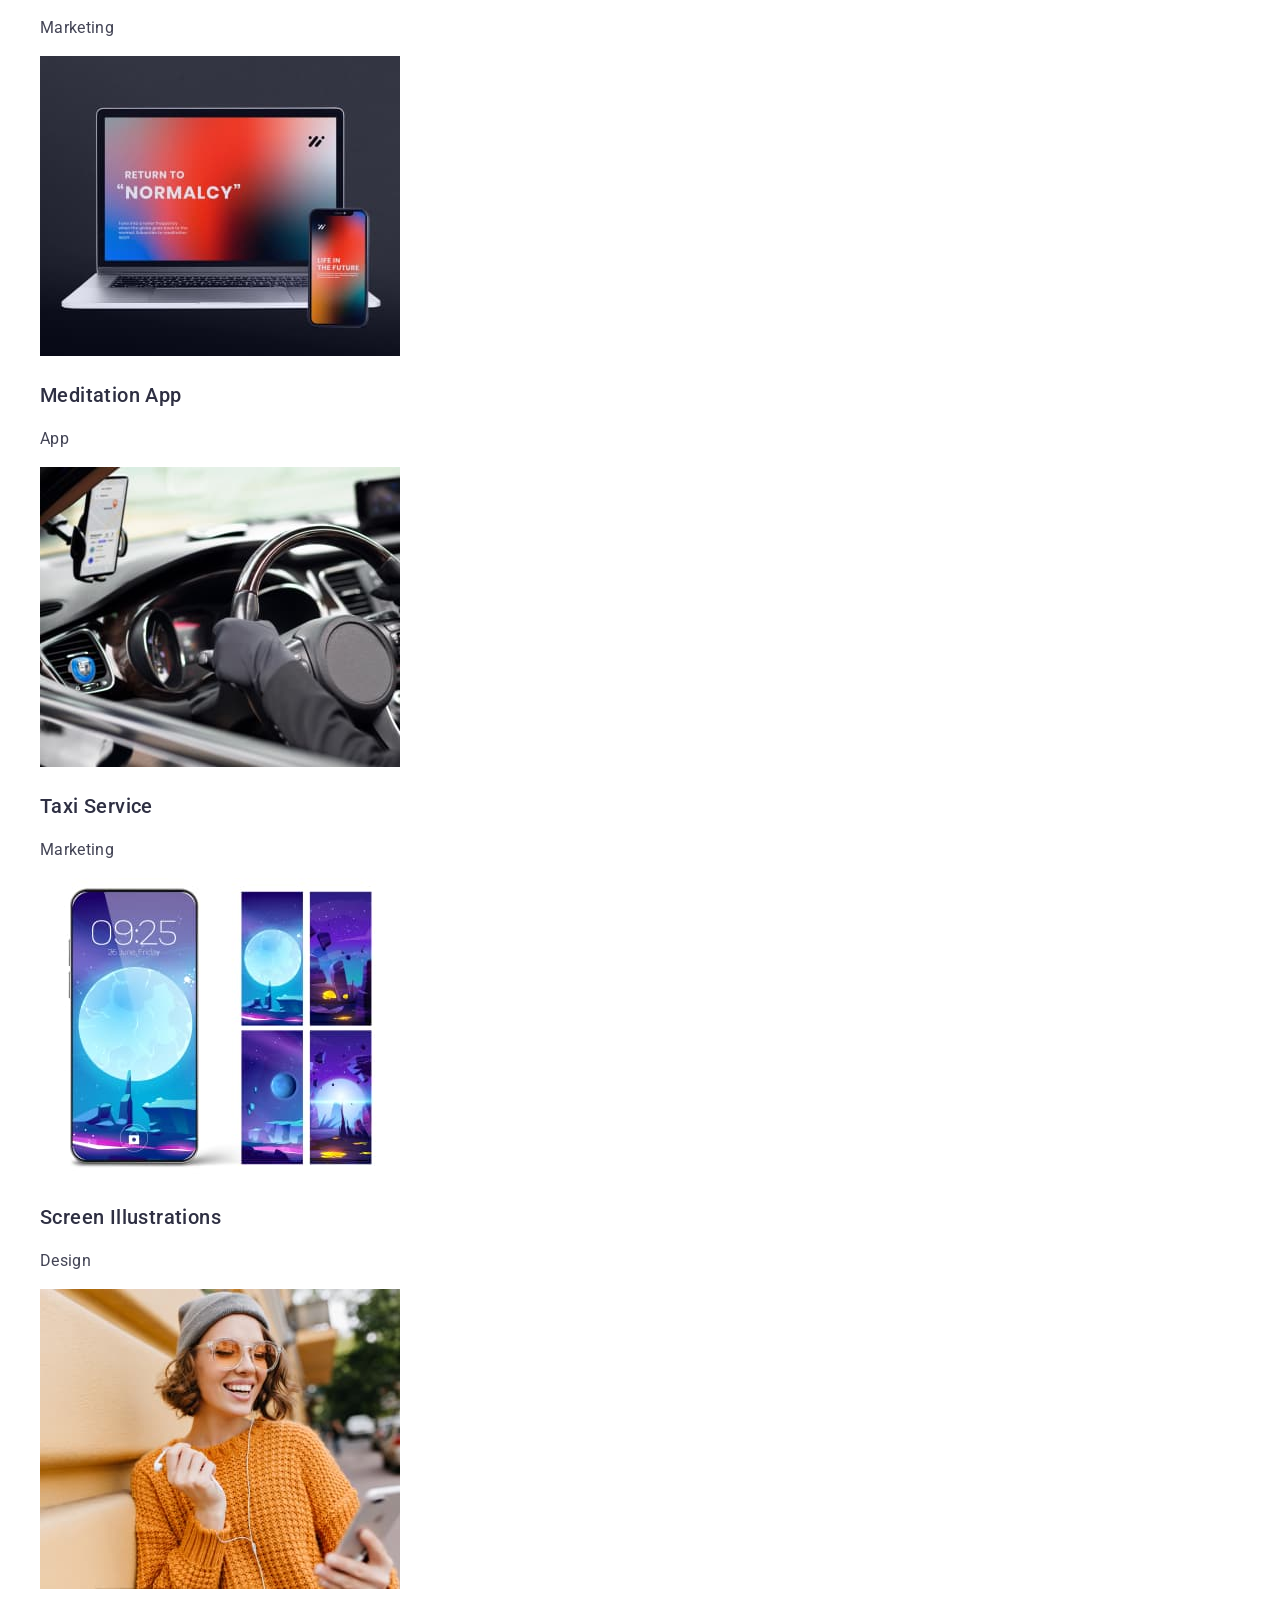
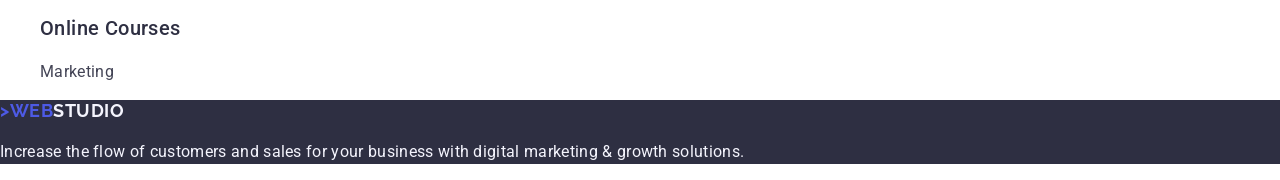
==== commit f464b2ed: "update hw2.4" ====
--- a/index.html
+++ b/index.html
@@ -48,7 +48,7 @@
         </section>
         <!-- ================benefits================= -->
         <section class="section">
-            <h2 class="section-title">Our benefits</h2>
+            <h2 class="section-title-benefits">Our benefits</h2>
             <ul class="benefits-list">
                 <li>
                     <h3 class="title">Strategy</h3>
@@ -144,7 +144,7 @@
         </section>
     </main>
     <footer class="footer">
-        <a class="footer-logo" href="./index.html"><span class="footer-accent-logo">WEB</span><span class="footer-logo">Studio</span></a>
+        <a class="footer-logo" href="./index.html">>WEB<span class="footer-accent-logo">Studio</span></a>
         <p class="footer-text">
             Increase the flow of customers and sales for your business with digital marketing & growth solutions.
         </p>
--- a/css/styles.css
+++ b/css/styles.css
@@ -103,6 +103,9 @@
  }
 
  /*benefits*/
+ .section-title-benefits{
+    color: #2e2f42;
+ }
  .benefits-list .title {
      color: #434455;
      font-weight: 500;
@@ -178,14 +181,15 @@
  }
 
  .footer-logo {
-     color: #f4f4fd;
+     color: #4d5ae5;
      font-family: "Raleway", sans-serif;
      font-weight: 700;
     line-height: 1.17;
     text-transform: uppercase;
+    font-size: 18px;
+    letter-spacing: 0.03em;
 
-    
  }
 
  .footer-accent-logo{ 
-    color: #4d5ae5}+    color: #f4f4fd}
